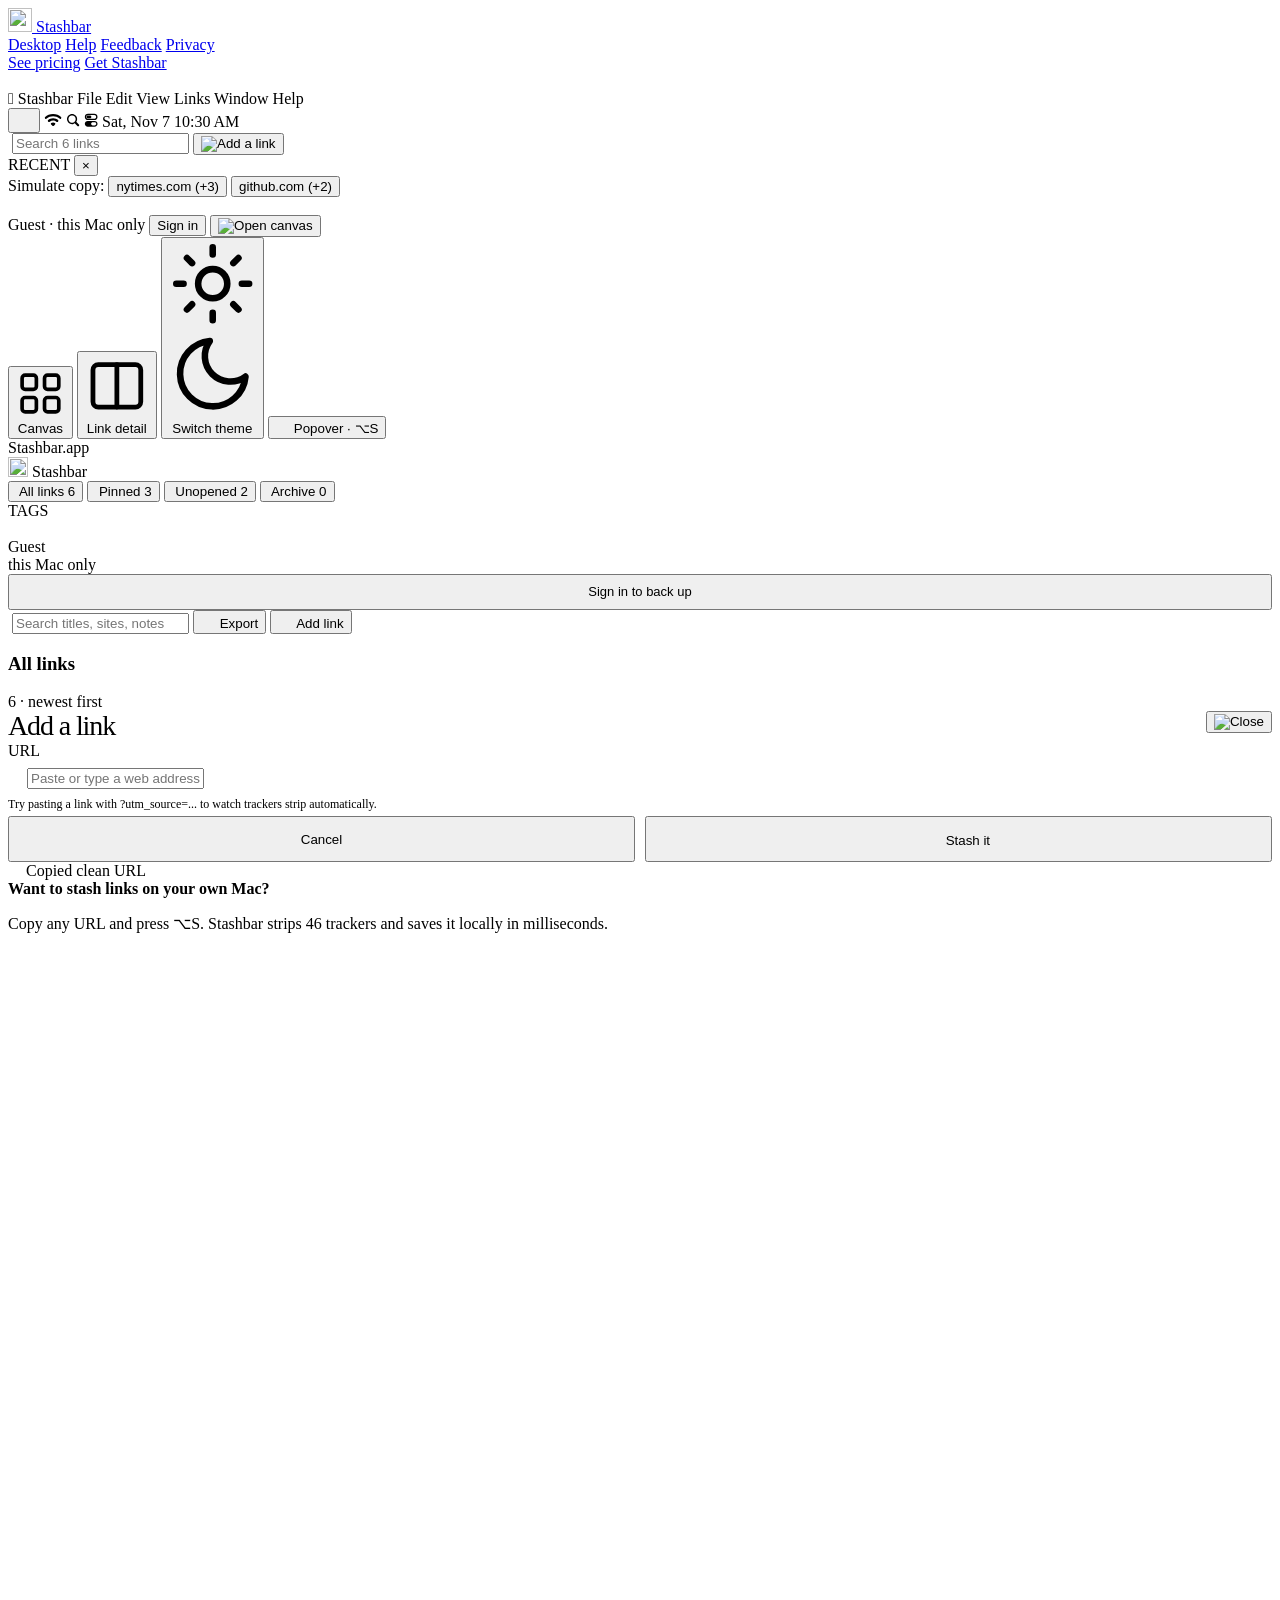
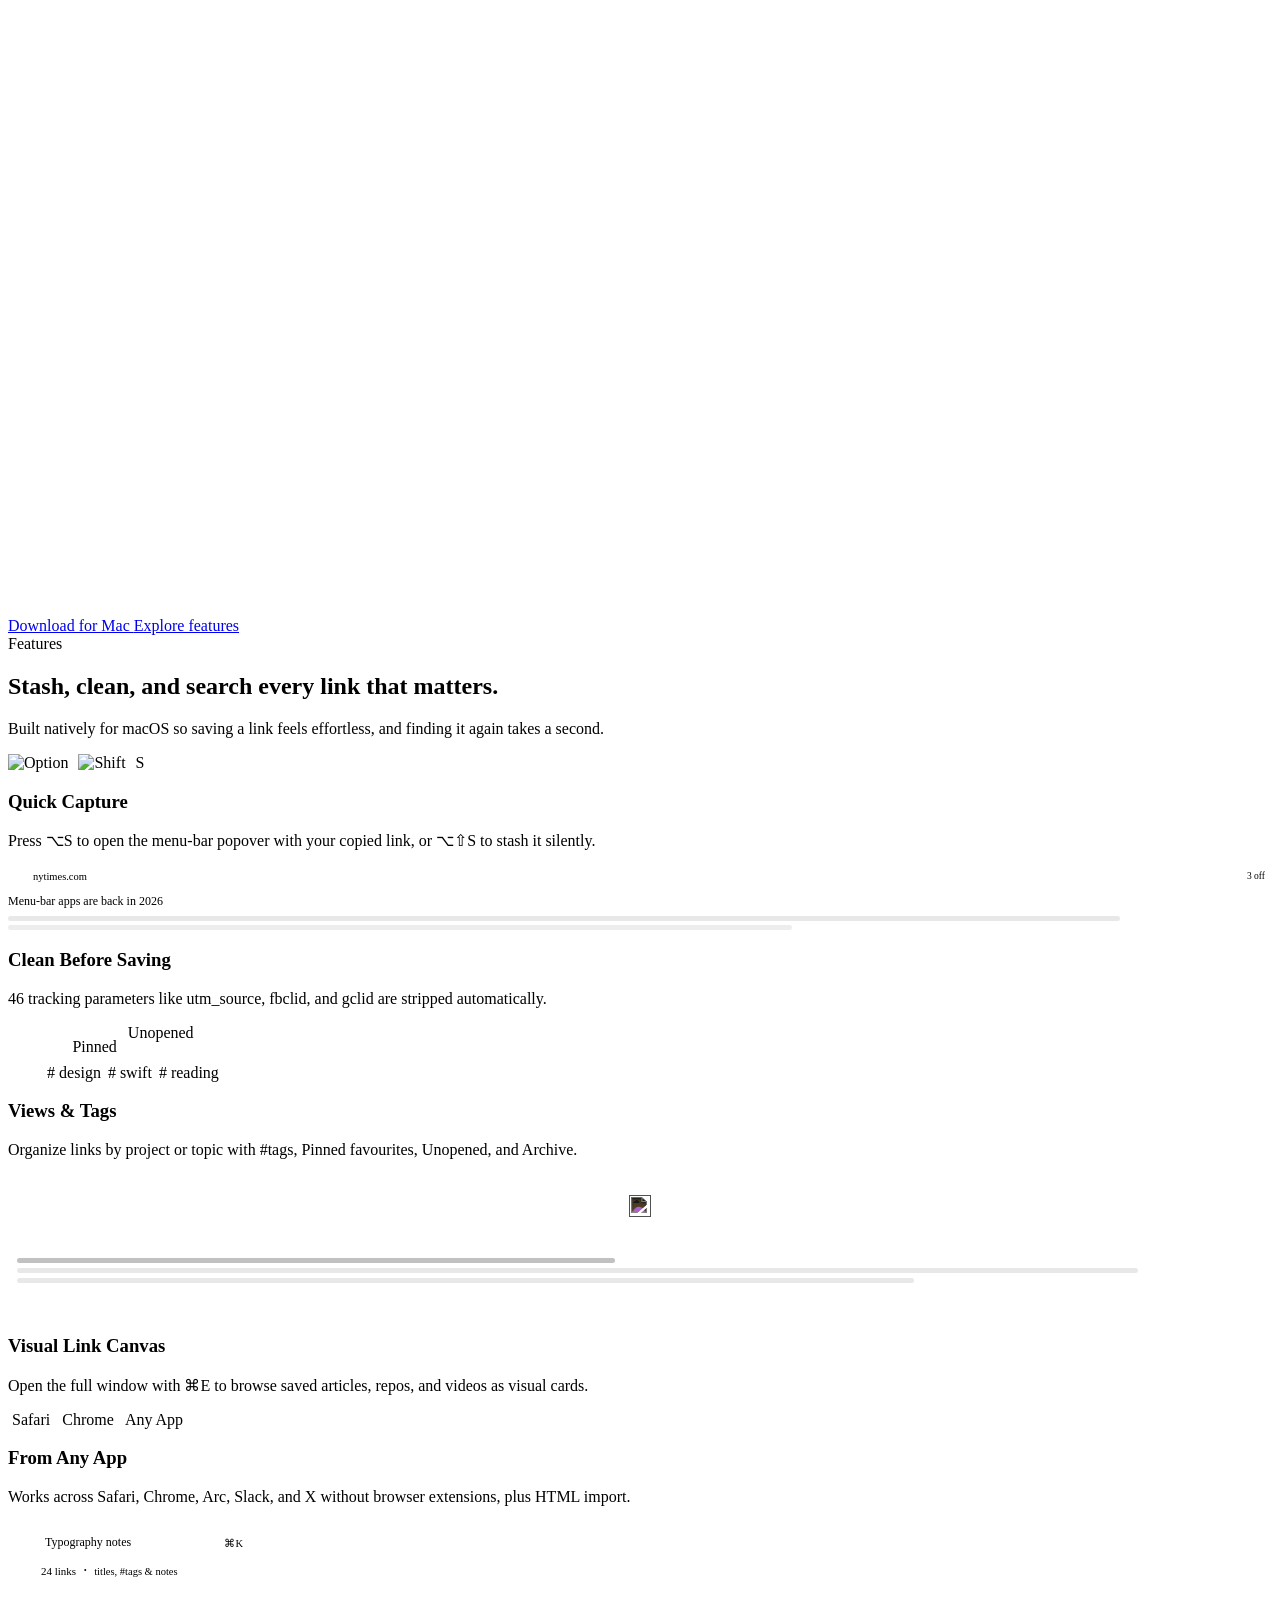
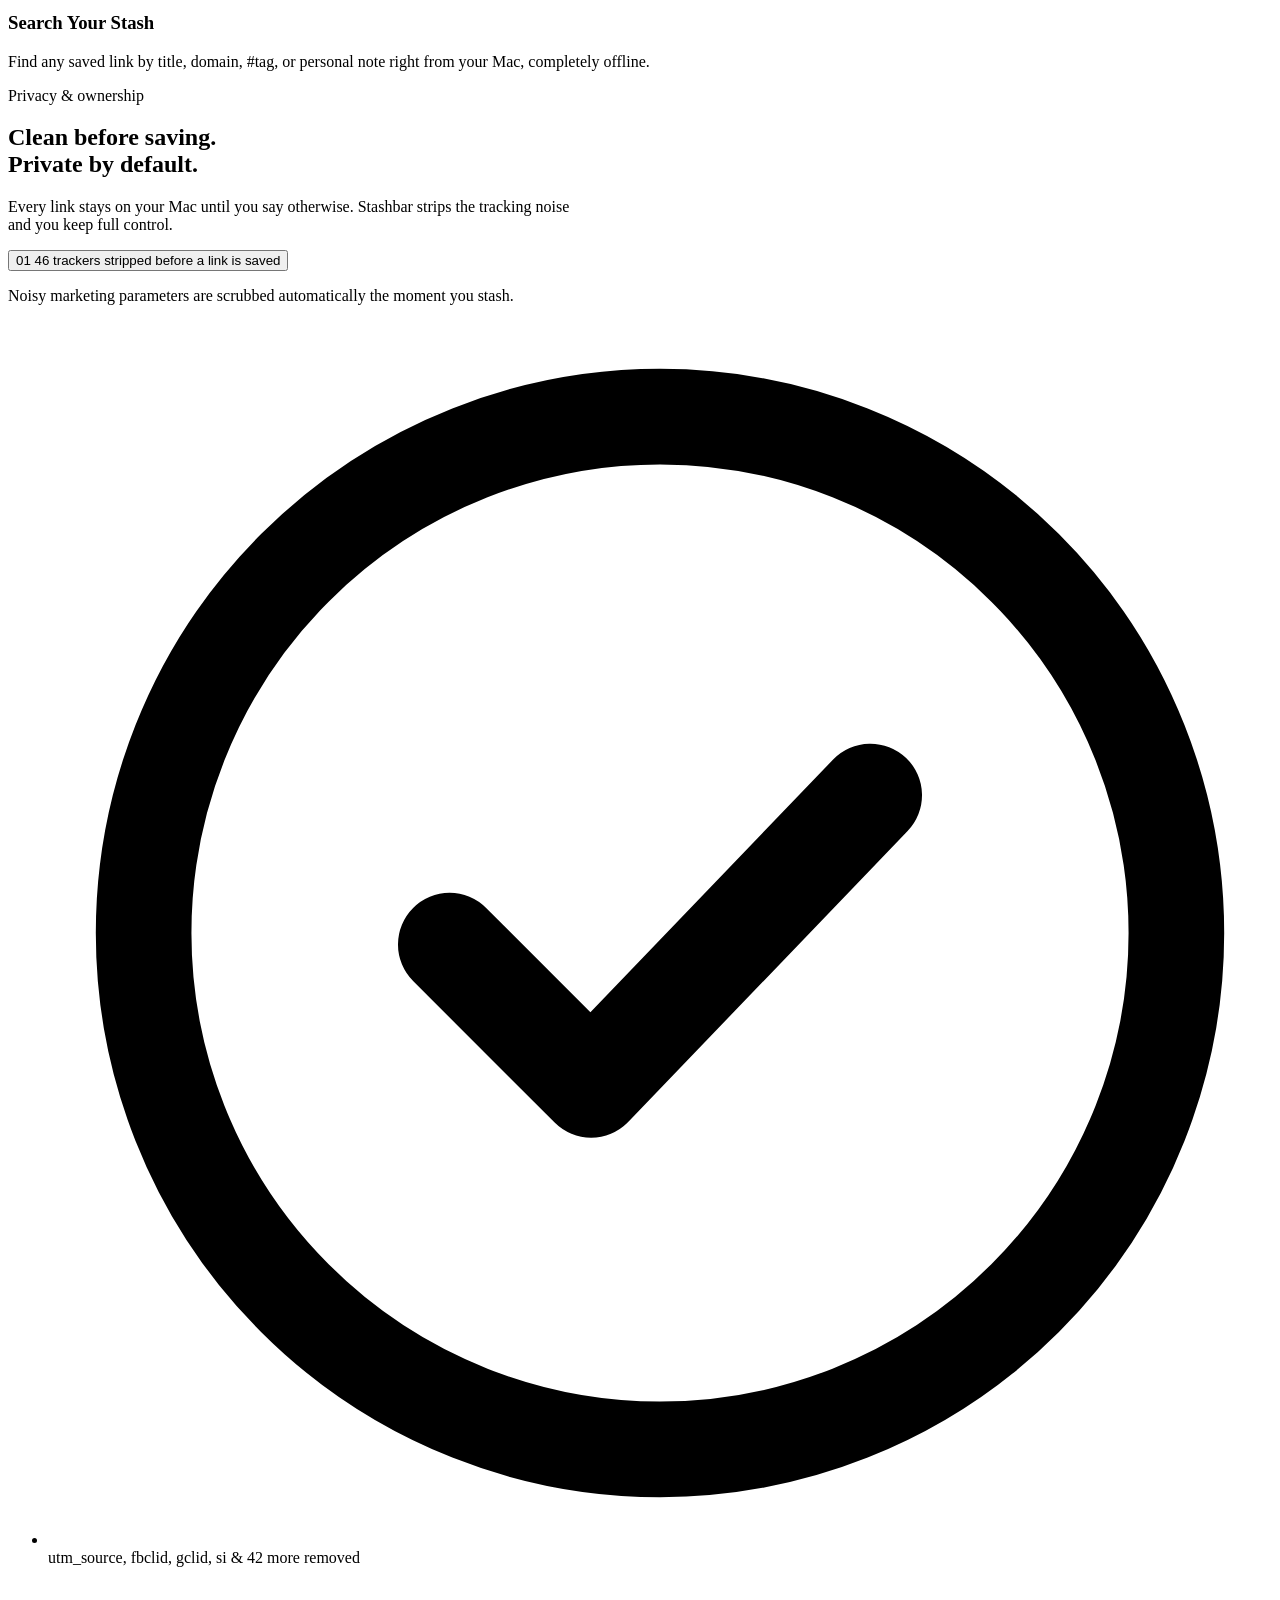
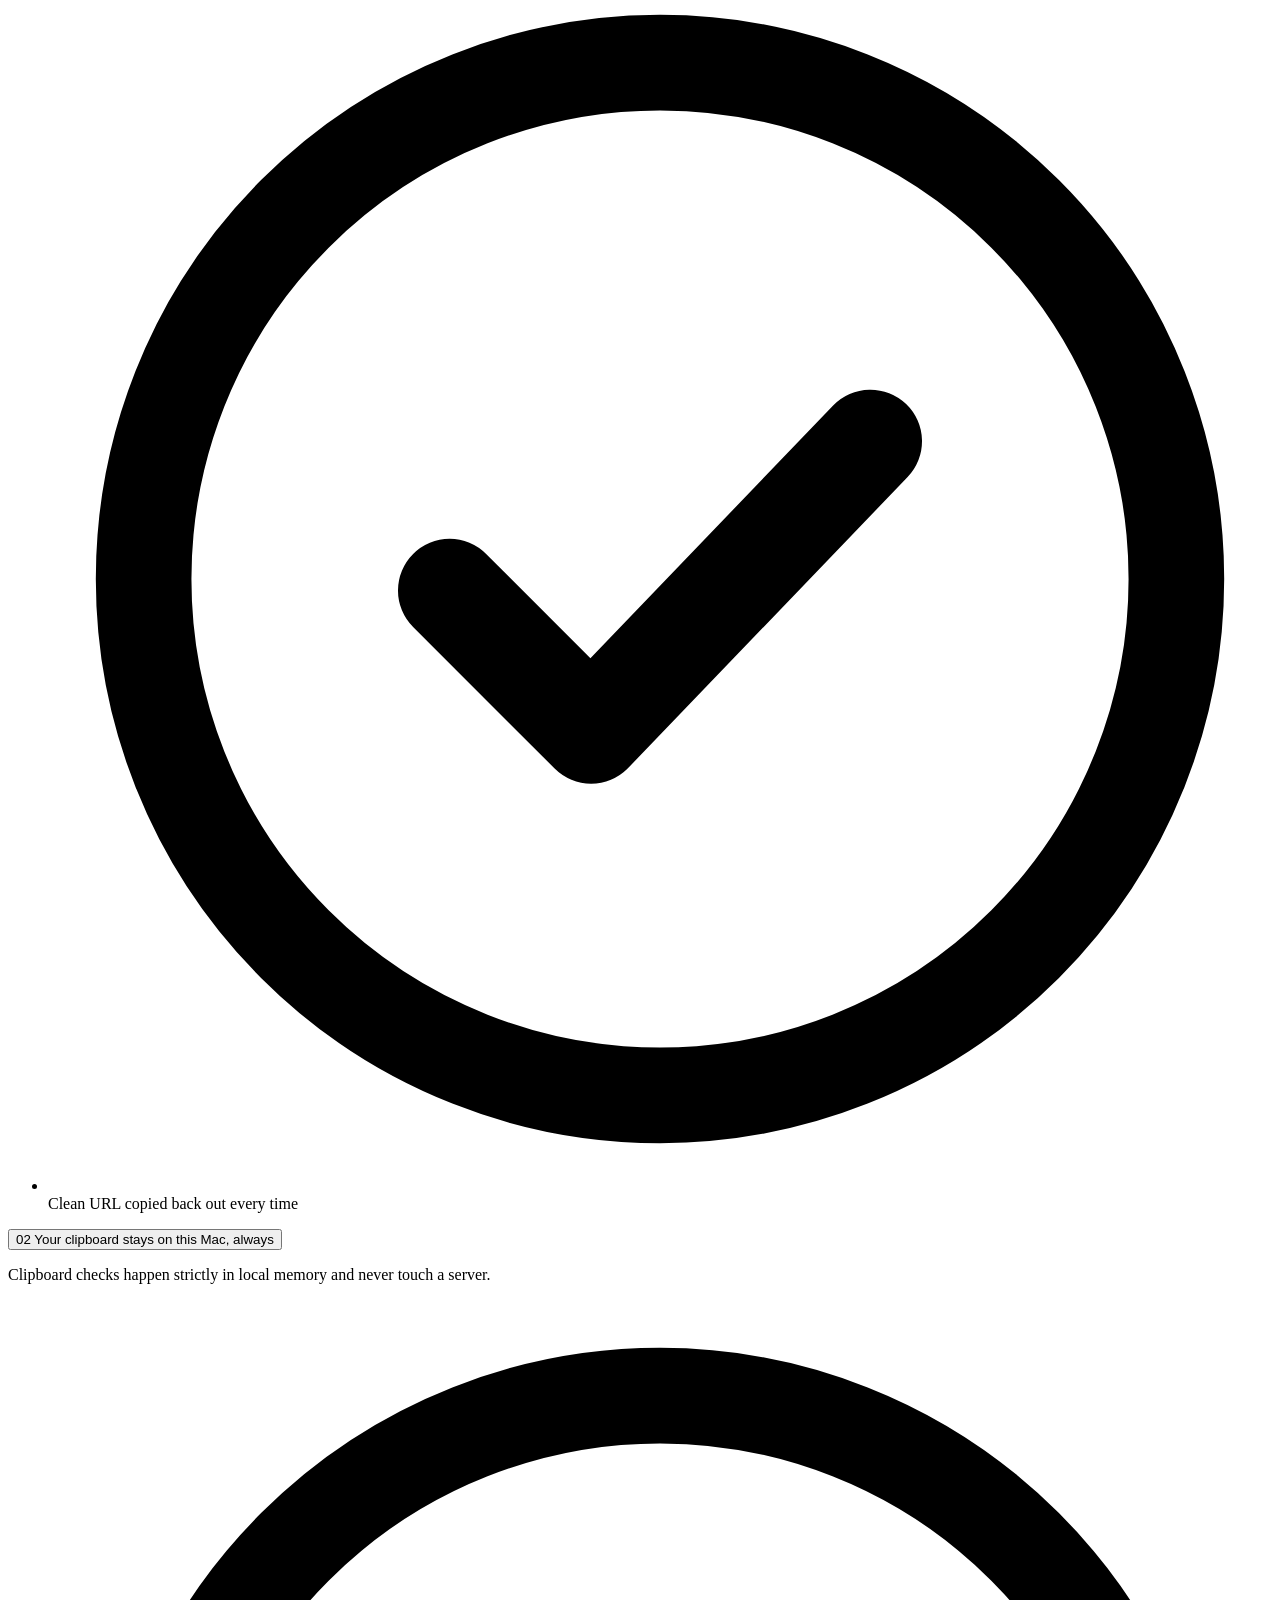
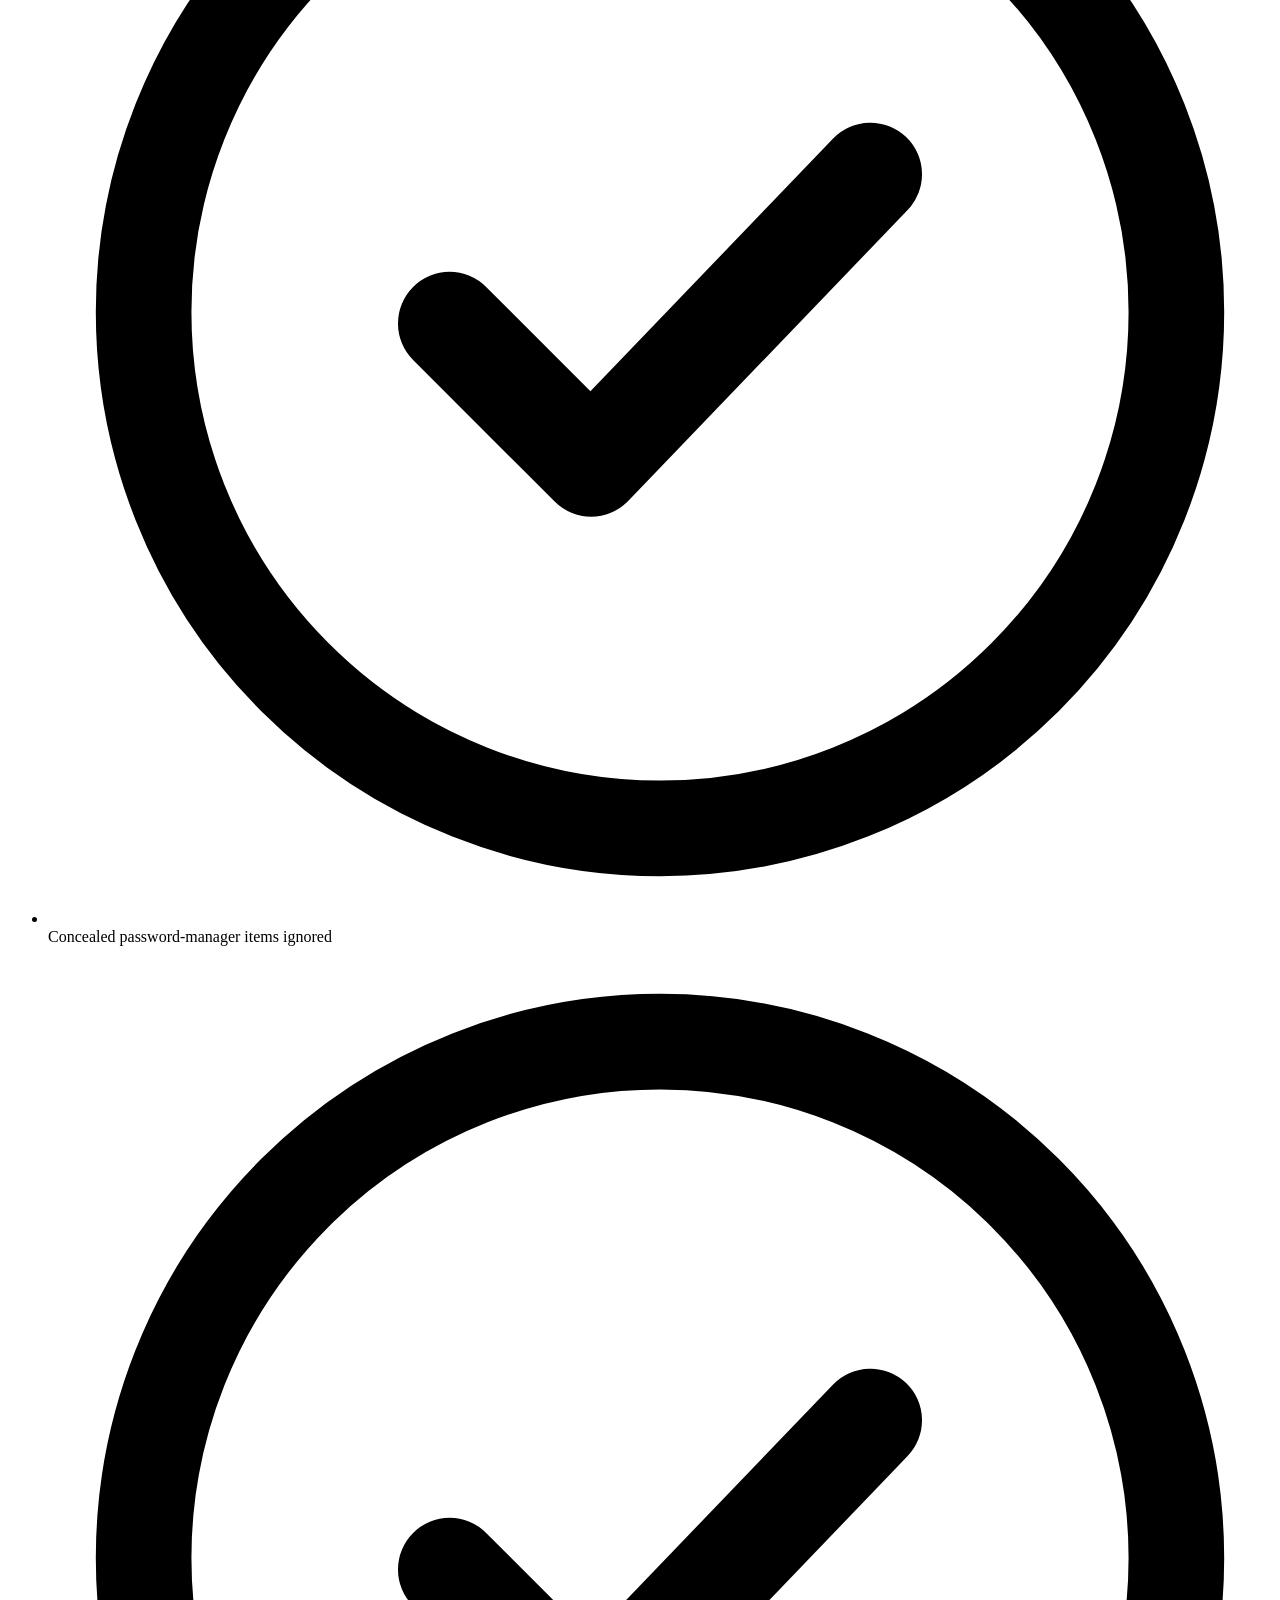
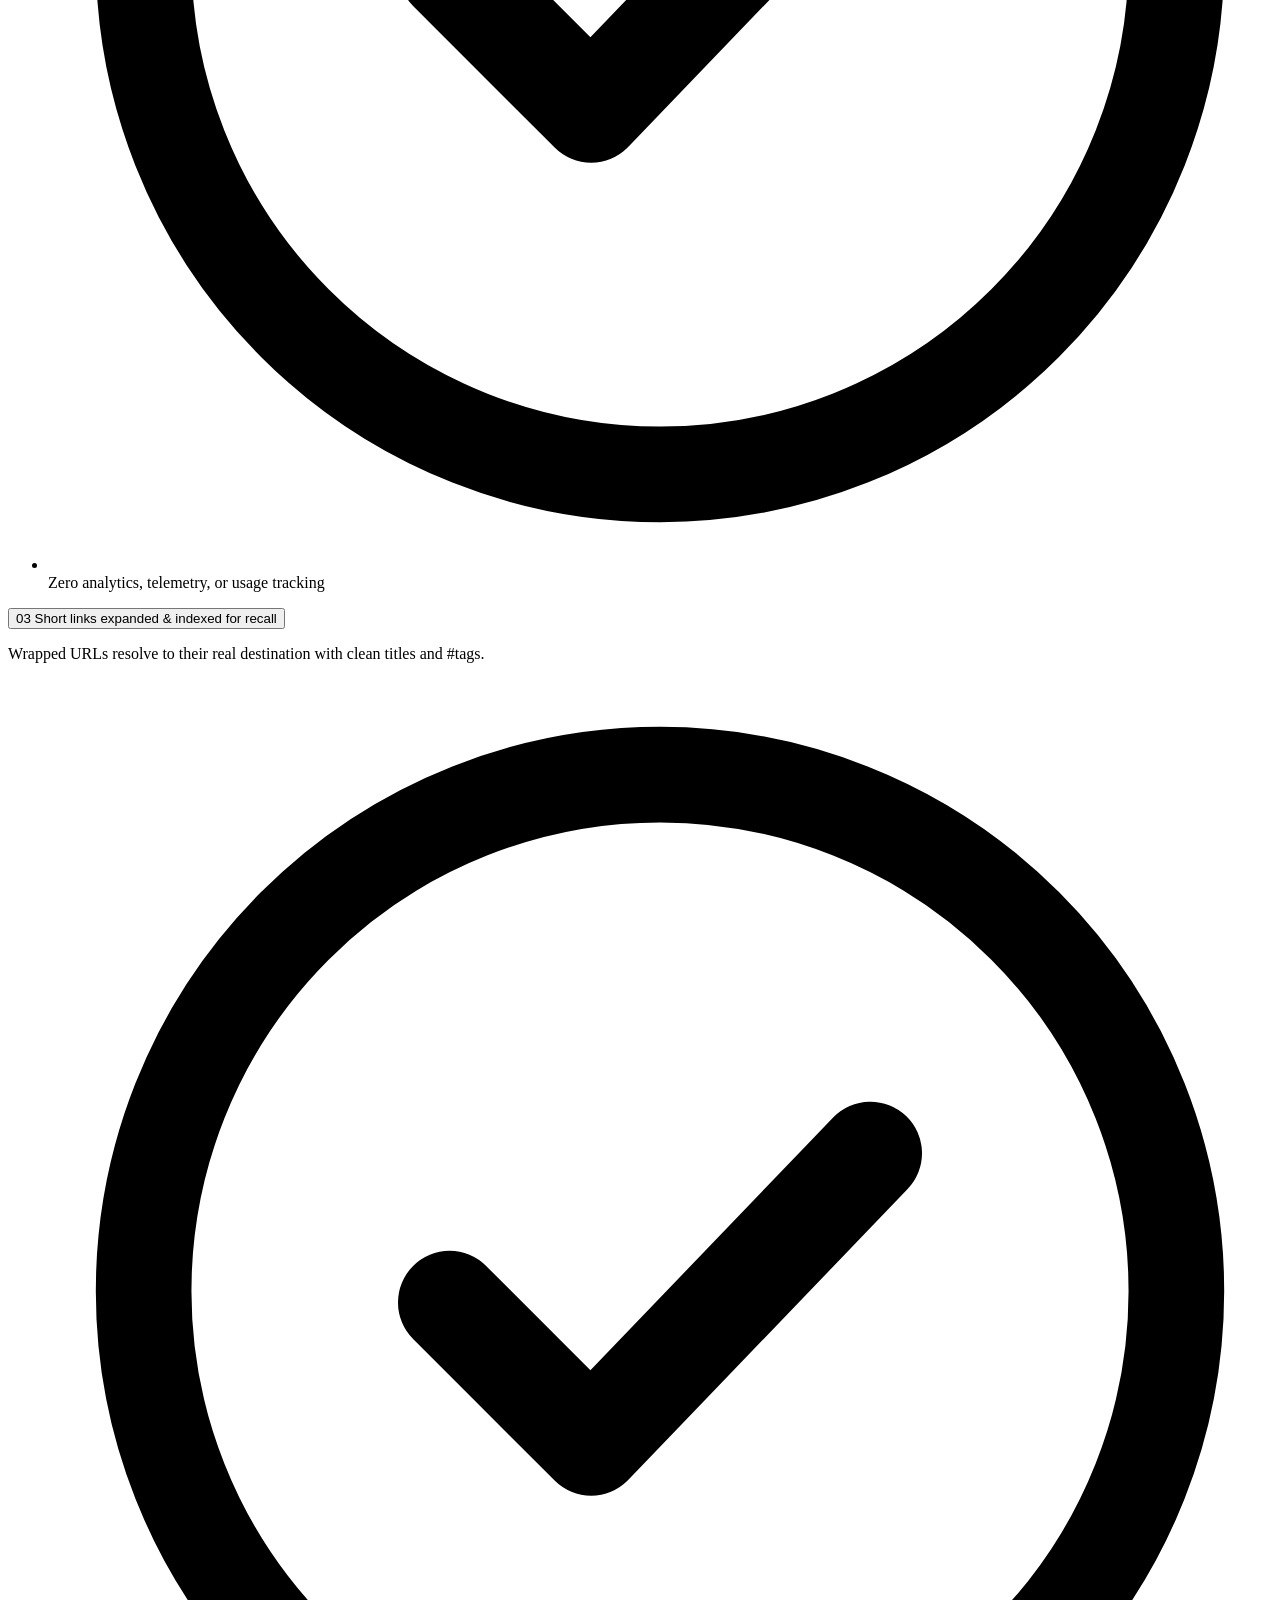
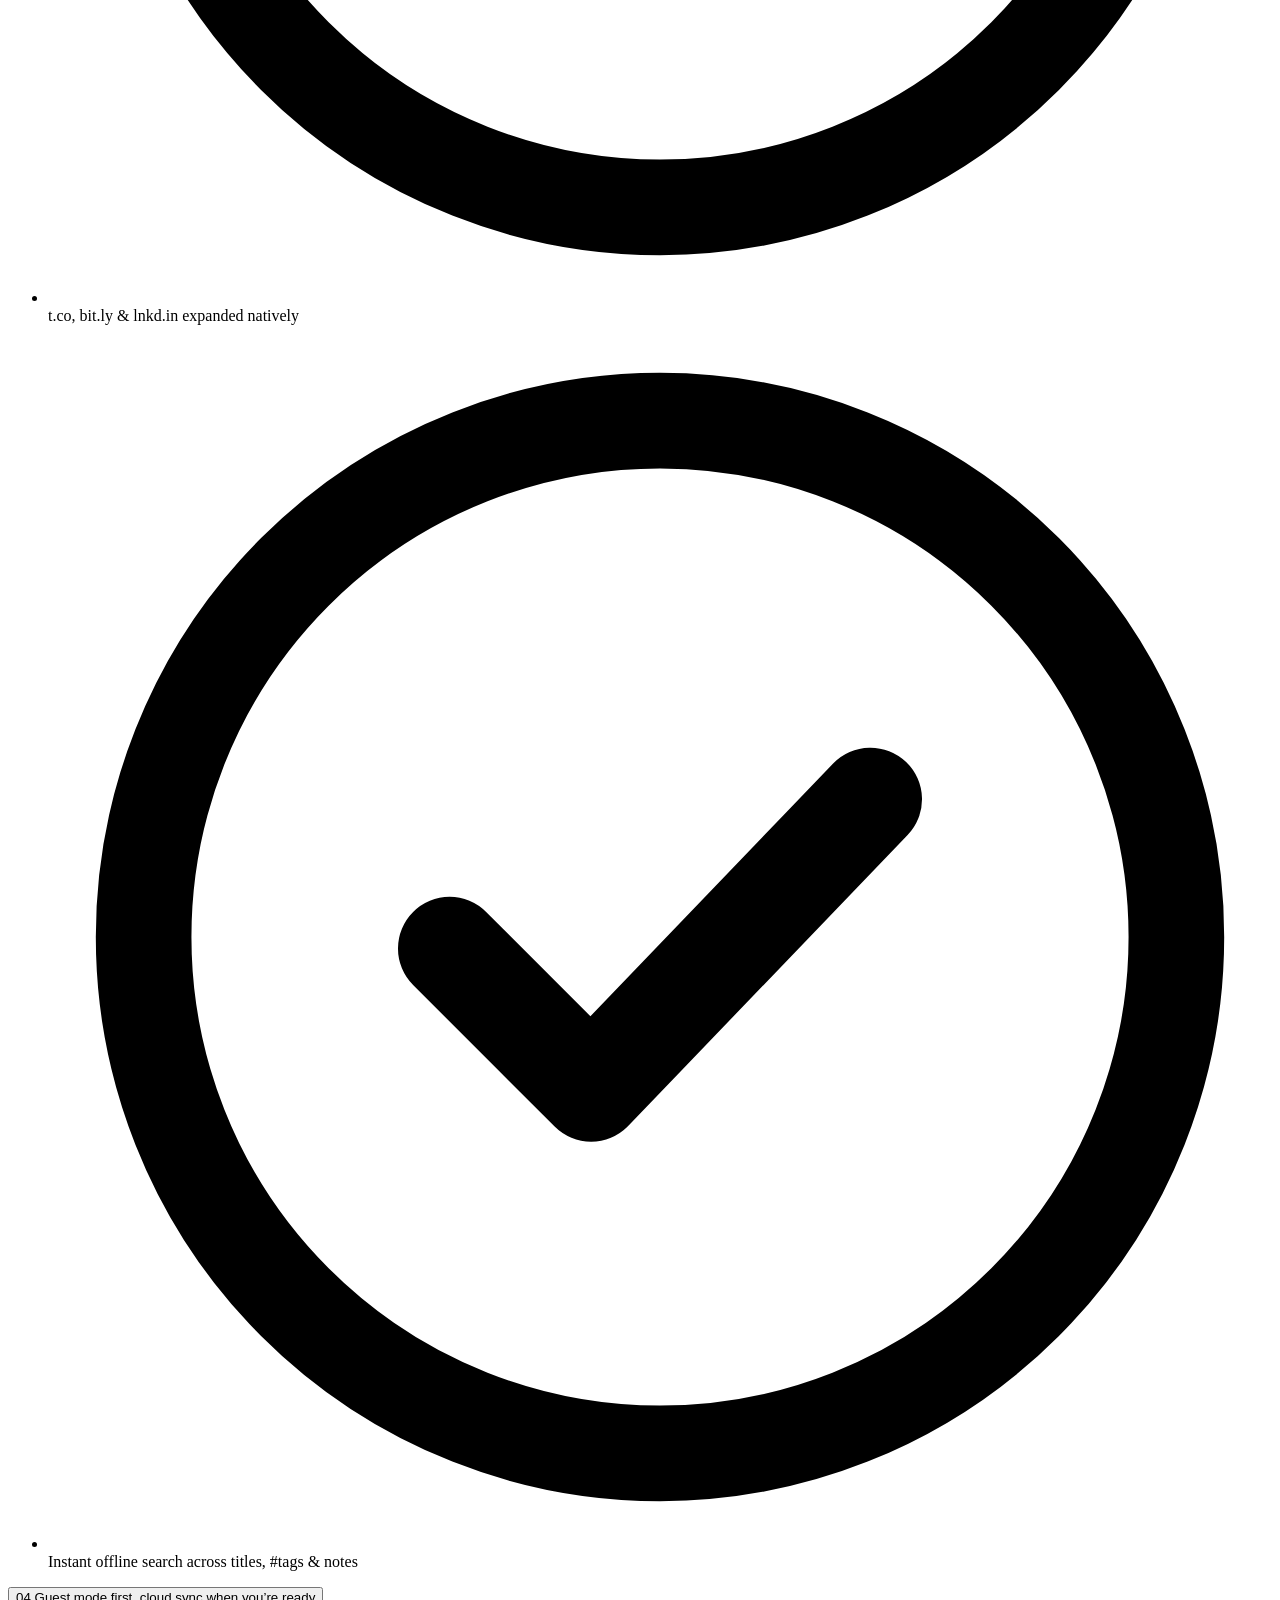
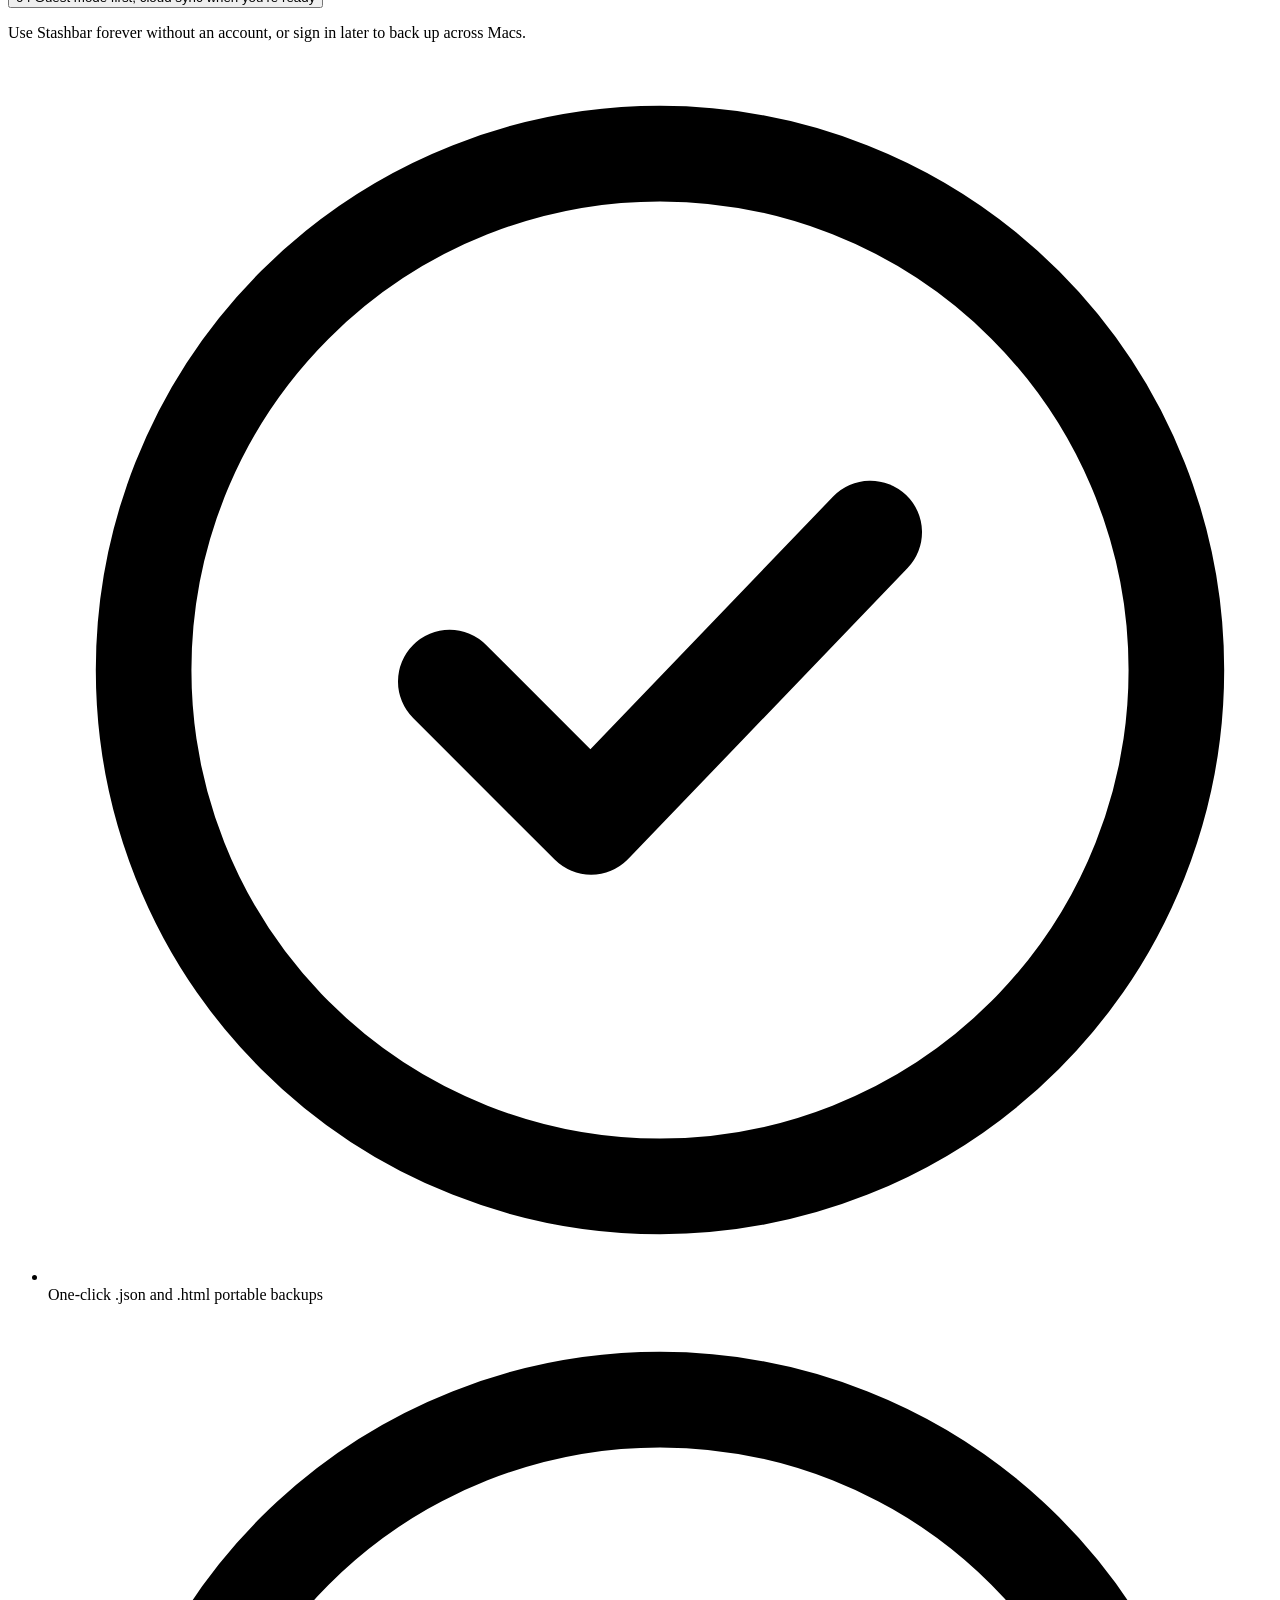
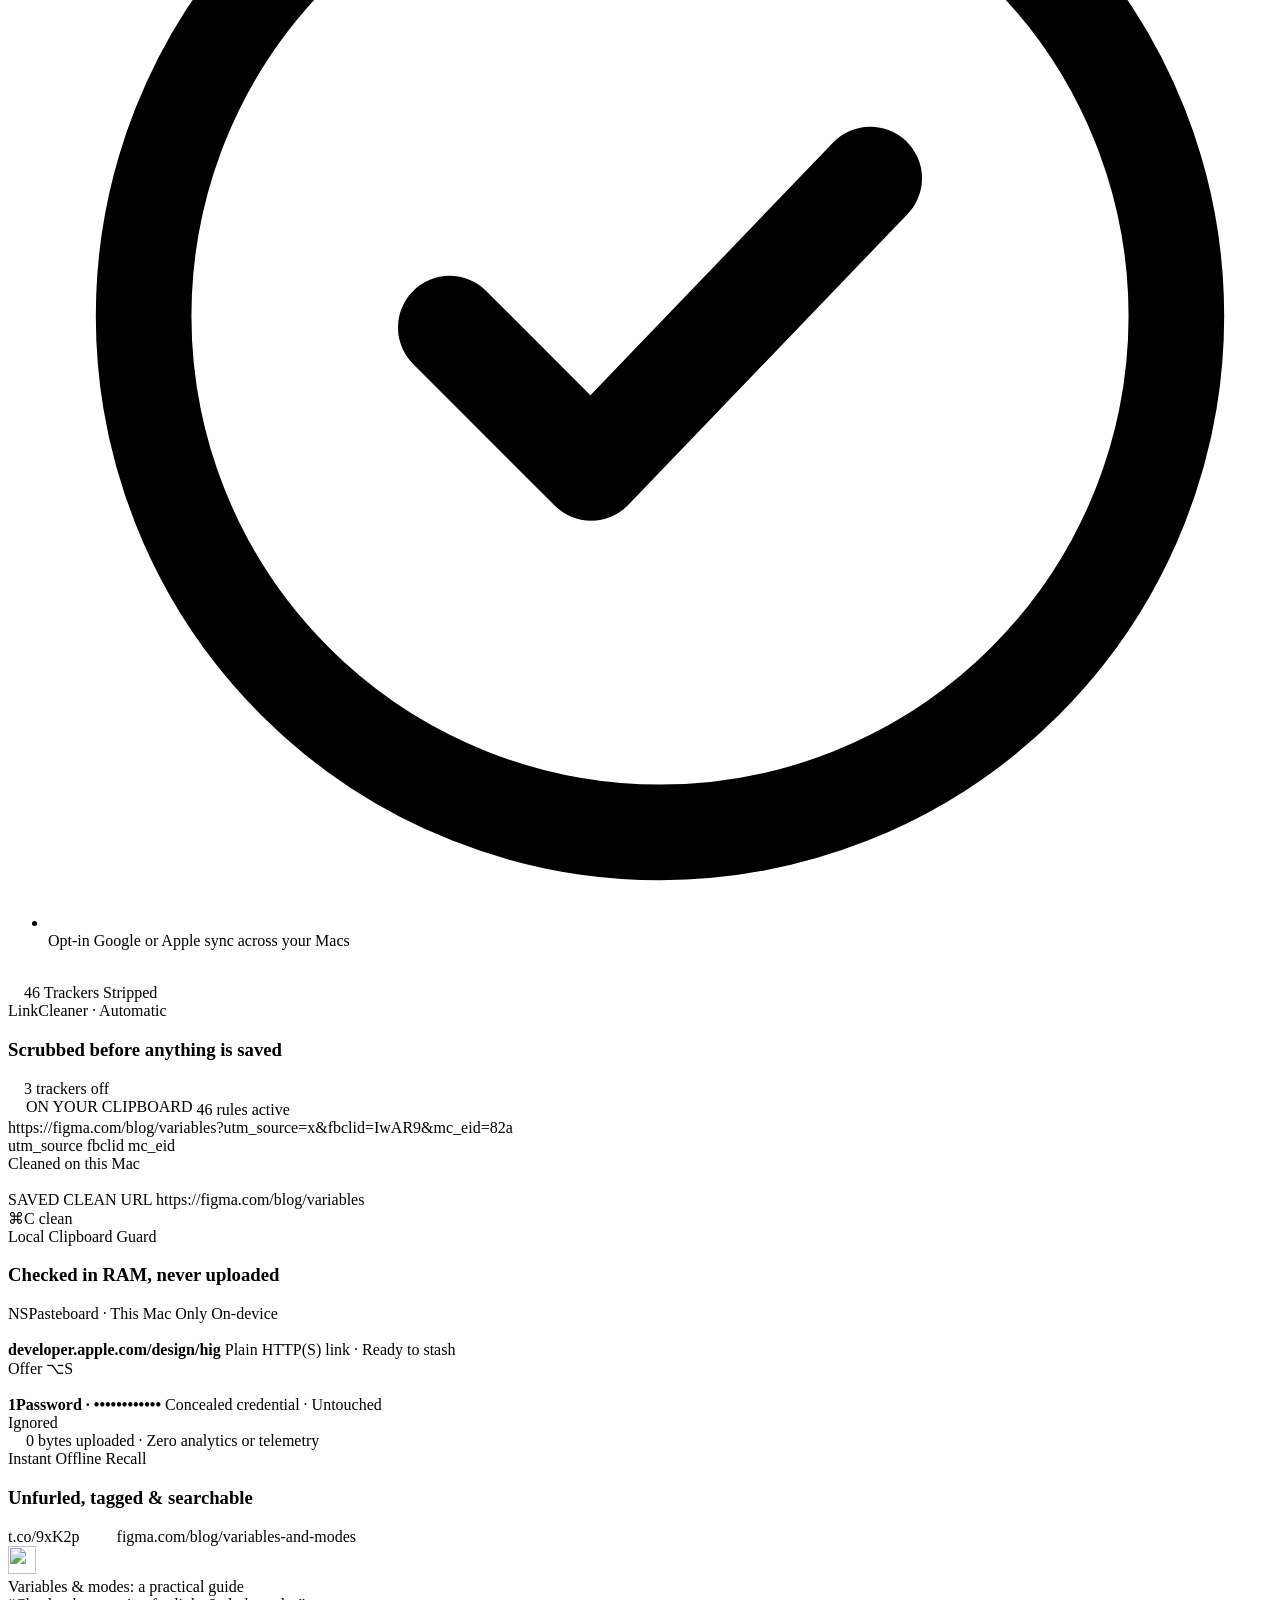
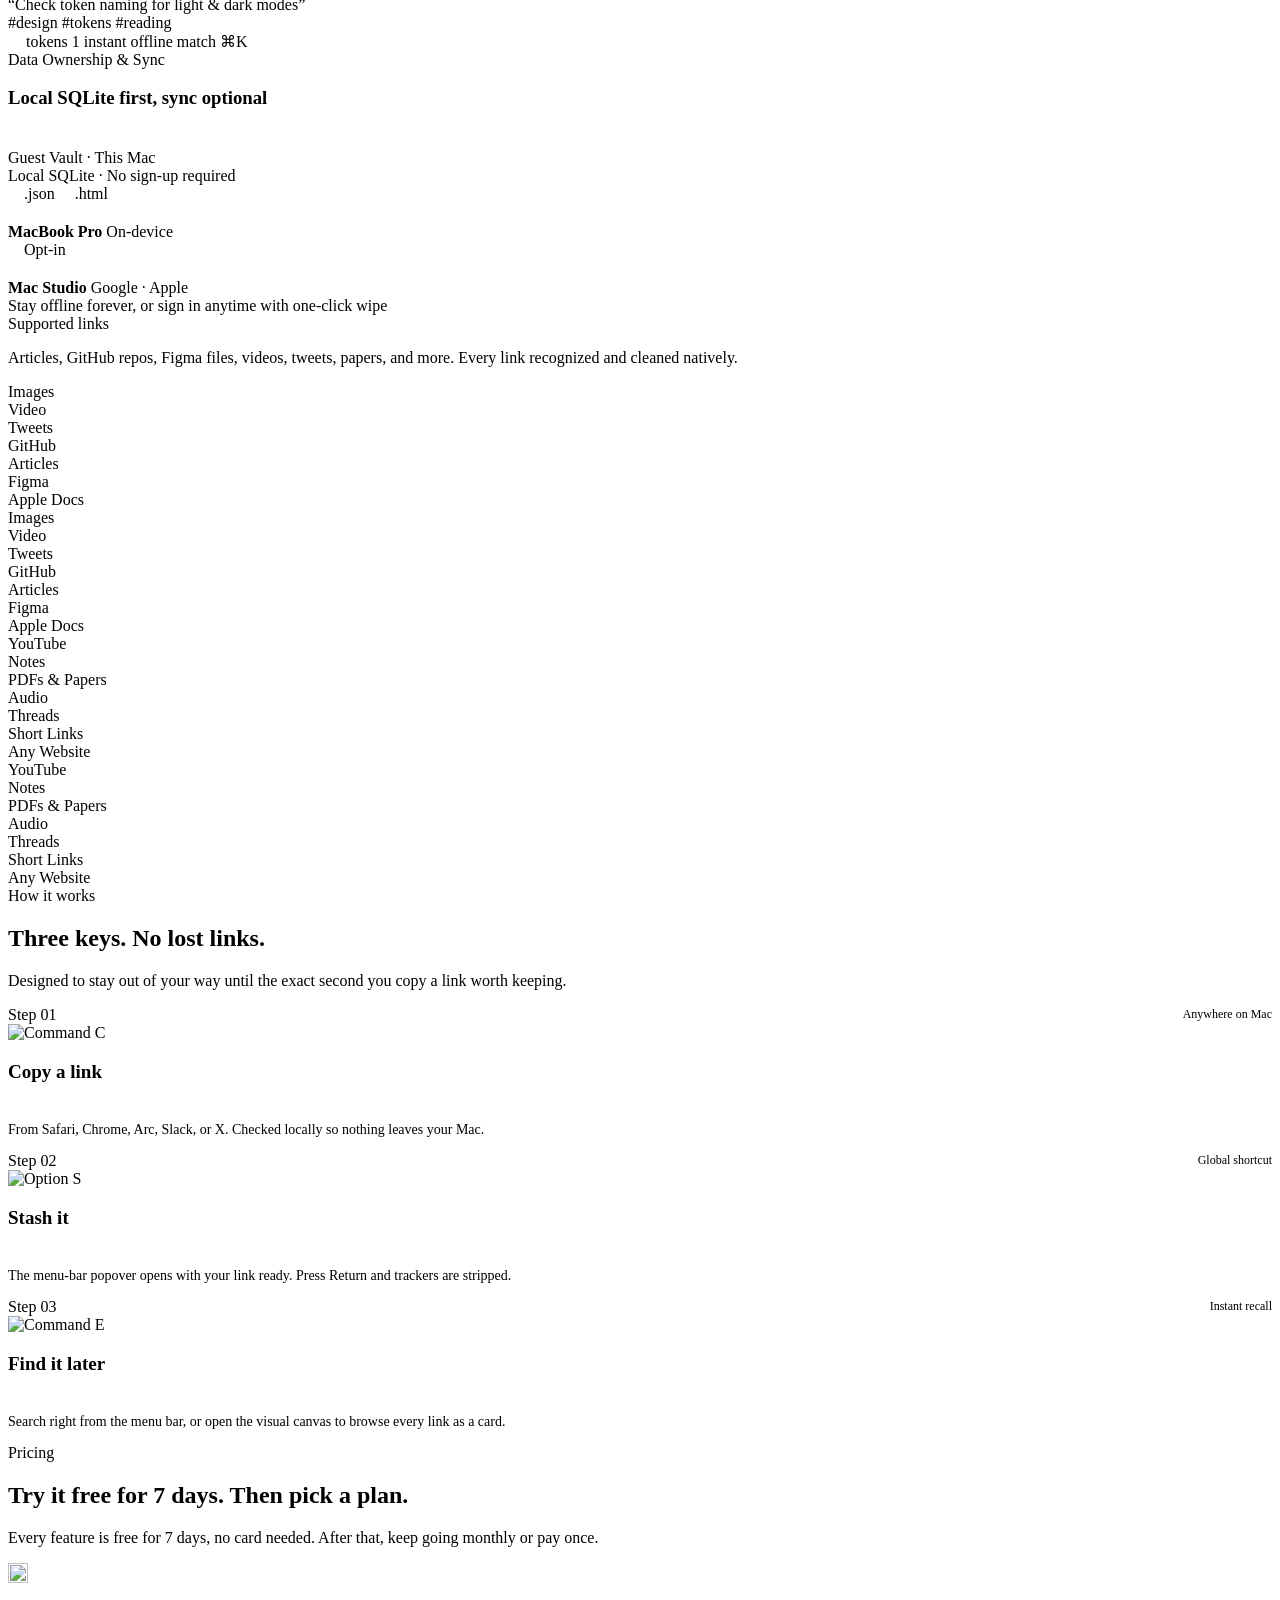
==== web/index.html @ 9457a5da "Hero menu bar: Wi-Fi, Spotlight and Control Center icons after the Stashbar icon Co-Authored-By: Cla" ====
<!doctype html>
<html lang="en">
<head>
<meta charset="utf-8">
<meta name="viewport" content="width=device-width, initial-scale=1">
<style>@view-transition{navigation:auto}</style>
<title>Stashbar · every link you copy, saved</title>
<meta name="description" content="A quiet menu-bar app for macOS. Press ⌥S after you copy, and the link is stashed, cleaned and searchable.">
<meta property="og:title" content="Stashbar · every link you copy, saved">
<meta property="og:description" content="A quiet menu-bar app for macOS. Copy a link, press ⌥S, find it later.">
<meta property="og:image" content="/assets/brand/apple-touch-icon.png">
<link rel="icon" href="/assets/brand/app-icon-accent.svg" type="image/svg+xml">
<link rel="apple-touch-icon" href="/assets/brand/apple-touch-icon.png">
<link rel="preload" href="/assets/fonts/outfit-latin-400-normal.woff2" as="font" type="font/woff2" crossorigin>
<link rel="preload" href="/assets/macos-day.webp?v=18" as="image" type="image/webp">
<link rel="stylesheet" href="/css/site.css?v=54">
</head>
<body>

<!-- Navbar: hidden at scrollY = 0 while Mac desktop is fullscreen, slides in smoothly on scroll -->
<div class="nav-wrap hero-reveal-nav" id="heroTop">
  <header class="nav">
    <a class="brand" href="/">
      <img src="/assets/brand/app-icon-accent.svg" width="24" height="24" alt="">
      <span>Stashbar</span>
    </a>
    <nav class="nav-links" aria-label="Main">
      <a href="#demo" aria-current="page">Desktop</a>
      <a href="/help">Help</a>
      <a href="/feedback">Feedback</a>
      <a href="/privacy">Privacy</a>
    </nav>
    <div class="nav-end">
      <a class="nav-price-btn" href="#pricing">See pricing</a>
      <a class="nav-get-btn" data-download href="#">Get Stashbar</a>
    </div>
  </header>
</div>

<!-- Scroll-Pin Hero: starts 100vw × 100vh full Mac screen, shrinks into framed rounded desktop on scroll -->
<div class="hero-pin" id="heroPin">
  <div class="hero-stage-wrap" id="demo">
    <div class="mac-stage is-fullscreen-init" id="heroStage" aria-label="Interactive Stashbar macOS Desktop">
      <img class="mac-wallpaper" src="/assets/macos-day.webp?v=13" alt="" decoding="sync" fetchpriority="high">

      <!-- Top macOS Menu Bar -->
      <div class="mac-menubar">
        <div class="mac-menu-left">
          <span class="mac-apple" aria-hidden="true">&#63743;</span>
          <span class="mac-app-name">Stashbar</span>
          <span class="mac-menu-item hide-narrow">File</span>
          <span class="mac-menu-item hide-narrow">Edit</span>
          <span class="mac-menu-item hide-narrow">View</span>
          <span class="mac-menu-item hide-narrow">Links</span>
          <span class="mac-menu-item hide-narrow">Window</span>
          <span class="mac-menu-item hide-narrow">Help</span>
        </div>
        <div class="mac-menu-right">
          <button class="mac-menubar-logo" id="menubarStashBtn" type="button" title="Open Stashbar menu-bar popover (⌥S)" aria-label="Open Stashbar popover" aria-expanded="false">
            <img src="/assets/brand/pin-mark-ink.svg" width="16" height="16" alt="">
          </button>
          <span class="mac-status-icons hide-narrow" aria-label="Wi-Fi, Spotlight, Control Center">
            <svg class="mac-status-ic" viewBox="1265.5 15 18 14" width="18" height="14" fill="currentColor" aria-hidden="true"><path d="M1266.7 20.6448C1267.12 21.0653 1267.76 20.9952 1268.28 20.5347C1270.02 19.0031 1272.19 18.2023 1274.6 18.2023C1277.01 18.2023 1279.19 19.0131 1280.91 20.5347C1281.43 21.0052 1282.07 21.0553 1282.5 20.6448C1282.93 20.2144 1282.98 19.5637 1282.55 19.1132C1280.72 17.2813 1277.72 16 1274.6 16C1271.48 16 1268.47 17.2813 1266.66 19.1132C1266.21 19.5537 1266.26 20.2044 1266.71 20.6448H1266.7ZM1269.72 23.648C1270.19 24.1084 1270.8 24.0584 1271.34 23.6279C1272.22 22.9372 1273.4 22.4767 1274.6 22.4868C1275.8 22.4868 1276.97 22.9472 1277.86 23.638C1278.39 24.0684 1279.04 24.0884 1279.49 23.638C1279.95 23.1775 1280.03 22.4868 1279.54 22.0563C1278.36 21.0052 1276.57 20.2745 1274.6 20.2745C1272.63 20.2745 1270.84 21.0152 1269.66 22.0563C1269.24 22.4367 1269.16 23.0974 1269.72 23.658V23.648ZM1273.79 27.6321C1274.32 28.1226 1274.86 28.1226 1275.4 27.6321L1276.38 26.6911C1276.92 26.1906 1277.02 25.5499 1276.42 25.1195C1275.93 24.7791 1275.29 24.5389 1274.6 24.5389C1273.9 24.5389 1273.26 24.7691 1272.77 25.1195C1272.18 25.5399 1272.29 26.1806 1272.82 26.6811L1273.79 27.6221V27.6321Z"/></svg>
            <svg class="mac-status-ic" viewBox="1301.5 15 14.5 14.5" width="14" height="14" fill="currentColor" aria-hidden="true"><path d="M1302.53 21.2871C1302.53 20.5677 1302.67 19.8906 1302.94 19.2559C1303.21 18.6211 1303.59 18.0646 1304.07 17.5864C1304.55 17.104 1305.11 16.7274 1305.74 16.4565C1306.37 16.1857 1307.05 16.0503 1307.78 16.0503C1308.5 16.0503 1309.18 16.1857 1309.81 16.4565C1310.44 16.7274 1311 17.104 1311.48 17.5864C1311.97 18.0646 1312.34 18.6211 1312.61 19.2559C1312.88 19.8906 1313.02 20.5677 1313.02 21.2871C1313.02 21.8288 1312.94 22.3451 1312.78 22.8359C1312.62 23.3268 1312.4 23.7775 1312.12 24.188L1314.85 26.9365C1314.96 27.0423 1315.03 27.1587 1315.08 27.2856C1315.14 27.4168 1315.17 27.5565 1315.17 27.7046C1315.17 27.9077 1315.12 28.0918 1315.03 28.2568C1314.93 28.4219 1314.81 28.5509 1314.65 28.644C1314.48 28.7414 1314.3 28.79 1314.09 28.79C1313.94 28.79 1313.8 28.7646 1313.67 28.7139C1313.53 28.6631 1313.41 28.5848 1313.31 28.479L1310.54 25.7178C1310.15 25.9717 1309.71 26.1727 1309.24 26.3208C1308.78 26.4647 1308.29 26.5366 1307.78 26.5366C1307.05 26.5366 1306.37 26.4012 1305.74 26.1304C1305.11 25.8595 1304.55 25.4829 1304.07 25.0005C1303.59 24.5181 1303.21 23.9595 1302.94 23.3247C1302.67 22.6899 1302.53 22.0107 1302.53 21.2871ZM1304.03 21.2871C1304.03 21.8076 1304.13 22.2943 1304.32 22.7471C1304.51 23.1999 1304.78 23.5977 1305.12 23.9404C1305.47 24.2832 1305.87 24.5519 1306.32 24.7466C1306.78 24.9412 1307.26 25.0386 1307.78 25.0386C1308.29 25.0386 1308.78 24.9412 1309.23 24.7466C1309.68 24.5519 1310.08 24.2832 1310.42 23.9404C1310.77 23.5977 1311.04 23.1999 1311.23 22.7471C1311.42 22.2943 1311.52 21.8076 1311.52 21.2871C1311.52 20.7708 1311.42 20.2884 1311.23 19.8398C1311.04 19.387 1310.77 18.9893 1310.42 18.6465C1310.08 18.2995 1309.68 18.0286 1309.23 17.834C1308.78 17.6393 1308.29 17.542 1307.78 17.542C1307.26 17.542 1306.78 17.6393 1306.32 17.834C1305.87 18.0286 1305.47 18.2995 1305.12 18.6465C1304.78 18.9893 1304.51 19.387 1304.32 19.8398C1304.13 20.2884 1304.03 20.7708 1304.03 21.2871Z"/></svg>
            <svg class="mac-status-ic" viewBox="1334 14.5 14.5 14.5" width="14" height="14" fill="currentColor" aria-hidden="true"><path d="M1344.94 22.8154C1346.65 22.8154 1348 24.0149 1348 25.7549C1348 27.4949 1346.65 28.7051 1344.94 28.7051H1337.91C1336.2 28.7049 1334.85 27.4847 1334.85 25.7549C1334.85 24.0251 1336.2 22.8156 1337.91 22.8154H1344.94ZM1343.03 24.1553C1342.11 24.1554 1341.38 24.815 1341.38 25.7549C1341.38 26.6948 1342.11 27.3543 1343.03 27.3545H1345.05C1345.97 27.3544 1346.7 26.6948 1346.7 25.7549C1346.7 24.815 1345.97 24.1554 1345.05 24.1553H1343.03ZM1344.64 15.2949C1346.54 15.2949 1347.99 16.5952 1347.99 18.5352C1347.99 20.475 1346.54 21.7754 1344.64 21.7754H1338.2C1336.3 21.7752 1334.85 20.4749 1334.85 18.5352C1334.85 16.5953 1336.3 15.2951 1338.2 15.2949H1344.64ZM1338.2 16.665C1337.11 16.6652 1336.26 17.4251 1336.26 18.5449C1336.26 19.6648 1337.11 20.4246 1338.2 20.4248H1344.64C1345.73 20.4248 1346.58 19.6649 1346.58 18.5449C1346.58 17.4249 1345.73 16.6651 1344.64 16.665H1338.2ZM1340.11 17.0752C1340.95 17.0752 1341.62 17.6752 1341.62 18.5352C1341.62 19.395 1340.95 19.9951 1340.11 19.9951H1338.2C1337.36 19.9949 1336.69 19.3949 1336.69 18.5352C1336.69 17.6753 1337.36 17.0754 1338.2 17.0752H1340.11Z"/></svg>
          </span>
          <span class="mac-clock" id="macClock">Sat, Nov 7  10:30 AM</span>
        </div>
      </div>

      <!-- Top-Right Stashbar Menu-Bar Popover (PopoverView.swift — 380px wide) -->
      <div class="mac-popover-wrap" id="macPopoverWrap" role="dialog" aria-label="Stashbar menu-bar popover">
        <div class="sb-popover">
          <div id="pop-clipboard-slot"></div>

          <div class="sb-pop-searchrow">
            <label class="sb-search-field" style="height:40px">
              <img class="s-ic" src="/assets/icons/search.svg" alt="">
              <input id="pop-search-input" placeholder="Search 6 links" aria-label="Search stash">
            </label>
            <button class="sb-pop-plus" type="button" id="pop-plus-btn" title="Add a link manually">
              <img src="/assets/icons/plus.svg" alt="Add a link">
            </button>
          </div>

          <div class="sb-pop-label">
            <span class="sb-sec-label" id="pop-section-label">RECENT</span>
            <button class="sb-pop-close-inline" type="button" id="popCloseBtn" title="Close popover (Esc)" aria-label="Close popover">&times;</button>
          </div>

          <div class="sb-pop-list" id="pop-rows-list"></div>

          <div class="sb-pop-samples" id="pop-samples-bar">
            <span>Simulate copy:</span>
            <button class="sb-sample-chip" type="button" data-sample-clip="https://www.nytimes.com/2026/10/30/technology/menu-bar-apps-are-back.html?utm_source=x&utm_medium=social&smid=tw-share">
              nytimes.com (+3)
            </button>
            <button class="sb-sample-chip" type="button" data-sample-clip="https://github.com/apple/swift-argument-parser?utm_source=newsletter&fbclid=IwAR9">
              github.com (+2)
            </button>
          </div>

          <div class="sb-pop-footer">
            <div class="sb-guest-avatar sz-20">
              <img src="/assets/icons/user-round.svg" alt="">
            </div>
            <span>Guest · this Mac only</span>
            <button class="signin-link" type="button" id="pop-signin-btn">Sign in</button>
            <span style="flex:1"></span>
            <button class="icon-act" type="button" id="pop-go-canvas" title="Open canvas (⌘E)">
              <img src="/assets/icons/layout-grid.svg" alt="Open canvas">
            </button>
          </div>
        </div>
      </div>

      <!-- Left Vertical Frosted Dock + Main Stashbar Window + Under-Window Download CTA -->
      <div class="mac-app-stack" id="macAppStack">
        <!-- Left Vertical Frosted Glass Dock (Canvas, Link detail, Theme & Popover controls) -->
        <div class="mac-dock" role="toolbar" aria-label="Stashbar desktop controls">
          <button class="mac-dock-btn is-active" type="button" data-app-tab="canvas" title="Canvas view">
            <svg viewBox="0 0 24 24" fill="none" stroke="currentColor" stroke-width="1.8" stroke-linecap="round" stroke-linejoin="round" aria-hidden="true"><rect x="3" y="3" width="7" height="7" rx="1.5"/><rect x="14" y="3" width="7" height="7" rx="1.5"/><rect x="3" y="14" width="7" height="7" rx="1.5"/><rect x="14" y="14" width="7" height="7" rx="1.5"/></svg>
            <span>Canvas</span>
          </button>
          <button class="mac-dock-btn" type="button" data-app-tab="detail" title="Link detail view">
            <svg viewBox="0 0 24 24" fill="none" stroke="currentColor" stroke-width="1.8" stroke-linecap="round" stroke-linejoin="round" aria-hidden="true"><rect x="3" y="4" width="18" height="16" rx="2"/><line x1="12" y1="4" x2="12" y2="20"/></svg>
            <span>Link detail</span>
          </button>
          <span class="mac-dock-sep" aria-hidden="true"></span>
          <button class="mac-dock-btn" type="button" id="dockThemeBtn" title="Switch app theme">
            <svg class="ic-sun" viewBox="0 0 24 24" fill="none" stroke="currentColor" stroke-width="1.8" stroke-linecap="round" aria-hidden="true"><circle cx="12" cy="12" r="4"/><path d="M12 2v2m0 16v2M4.93 4.93l1.41 1.41m11.32 11.32l1.41 1.41M2 12h2m16 0h2M4.93 19.07l1.41-1.41m11.32-11.32l1.41-1.41"/></svg>
            <svg class="ic-moon" viewBox="0 0 24 24" fill="none" stroke="currentColor" stroke-width="1.8" stroke-linecap="round" stroke-linejoin="round" aria-hidden="true"><path d="M21 12.79A9 9 0 1 1 11.21 3 7 7 0 0 0 21 12.79z"/></svg>
            <span>Switch theme</span>
          </button>
          <button class="mac-dock-btn" type="button" id="dockPopoverBtn" title="Open menu-bar popover (⌥S)">
            <img src="/assets/brand/pin-mark-white.svg" width="14" height="14" alt="">
            <span>Popover · ⌥S</span>
          </button>
        </div>

        <div class="mac-main-col">
          <div class="mac-window-host" id="macWindowHost">
          <div class="mac-glass-frame">
            <div class="mac-glass-topbar" aria-hidden="true">
              <div class="mac-glass-dots"><span></span><span></span><span></span></div>
              <div class="mac-glass-pill">Stashbar.app</div>
              <div></div>
            </div>
            <!-- Screen 1 & 2: CanvasRoot (CanvasView.swift + LinkDetailView.swift) -->
            <div class="sb-window sb-mac-window" id="pane-canvas">
              <aside class="sb-sidebar">
                <div class="sb-side-brand">
                <img src="/assets/brand/pin-mark-white.svg" width="20" height="20" alt="">
                <span>Stashbar</span>
              </div>

              <div class="sb-nav-list" id="sb-sidebar-views">
                <button class="sb-nav-row is-active" type="button" data-view="all">
                  <img src="/assets/icons/library.svg" alt="">
                  <span>All links</span>
                  <span class="cnt" data-cnt="all">6</span>
                </button>
                <button class="sb-nav-row" type="button" data-view="pinned">
                  <img src="/assets/icons/pin.svg" alt="">
                  <span>Pinned</span>
                  <span class="cnt" data-cnt="pinned">3</span>
                </button>
                <button class="sb-nav-row" type="button" data-view="unopened">
                  <img src="/assets/icons/circle-dashed.svg" alt="">
                  <span>Unopened</span>
                  <span class="cnt" data-cnt="unopened">2</span>
                </button>
                <button class="sb-nav-row" type="button" data-view="archive">
                  <img src="/assets/icons/archive.svg" alt="">
                  <span>Archive</span>
                  <span class="cnt" data-cnt="archive">0</span>
                </button>
              </div>

              <div class="sb-tags-section">
                <div class="sb-sec-label sb-side-label">TAGS</div>
                <div id="sb-sidebar-tags" class="sb-tags-scroll"></div>
              </div>

              <div class="sb-acct-card">
                <div class="sb-acct-top">
                  <div class="sb-guest-avatar on-dark">
                    <img src="/assets/icons/user-round.svg" alt="">
                  </div>
                  <div>
                    <div class="sb-acct-name">Guest</div>
                    <div class="sb-acct-sub">this Mac only</div>
                  </div>
                </div>
                <button class="sb-btn-pri" type="button" style="height:36px;width:100%;font-size:13px" id="canvas-signin-btn">Sign in to back up</button>
              </div>
            </aside>

            <!-- Dynamic Right Side: either CanvasMain or LinkDetailView -->
            <div class="sb-right-area" id="canvas-right-area">
              <!-- Screen 1: CanvasMain -->
              <div class="sb-canvas-main" id="canvas-grid-view">
                <div class="sb-canvas-toolbar">
                  <label class="sb-search-field">
                    <img class="s-ic" src="/assets/icons/search.svg" alt="">
                    <span id="canvas-token-slot"></span>
                    <input id="canvas-search-input" placeholder="Search titles, sites, notes" aria-label="Search titles, sites, notes">
                  </label>
                  <button class="sb-btn-out" type="button" id="canvas-export-btn">
                    <img src="/assets/icons/share.svg" width="15" height="15" alt="">
                    <span>Export</span>
                  </button>
                  <button class="sb-btn-pri" type="button" id="canvas-add-btn">
                    <img src="/assets/icons/plus.svg" width="15" height="15" alt="">
                    <span>Add link</span>
                  </button>
                </div>

                <div class="sb-canvas-header">
                  <h3 id="canvas-heading">All links</h3>
                  <span class="sub" id="canvas-subheading"></span>
                  <span class="meta-right" id="canvas-count-label">6 · newest first</span>
                </div>

                <div class="sb-cards-grid" id="sb-cards-container"></div>
              </div>

              <!-- Screen 2: LinkDetailView (LinkDetailView.swift) -->
              <div class="sb-detail-view" id="canvas-detail-view" style="display:none">
                <div class="sb-detail-left">
                  <div class="sb-detail-backbar">
                    <button class="sb-back-btn" type="button" id="detail-back-btn">
                      <img src="/assets/icons/arrow-left.svg" alt="">
                      <span id="detail-back-label">All links</span>
                    </button>
                  </div>
                  <div class="sb-detail-preview-box">
                    <img class="big-logo" id="detail-big-logo" src="/assets/icons/figma.svg" alt="">
                    <span class="sb-detail-preview-caption" id="detail-preview-caption">page preview · figma.com</span>
                  </div>
                </div>

                <div class="sb-detail-right">
                  <div class="sb-detail-toprow">
                    <span class="sb-sec-label">LINK DETAIL</span>
                    <button class="sb-icon-btn sz-32" type="button" id="detail-pin-btn" title="Pin to top (⌘P)">
                      <img src="/assets/icons/pin.svg" alt="Pin">
                    </button>
                    <button class="sb-icon-btn sz-32" type="button" id="detail-archive-btn" title="Archive">
                      <img src="/assets/icons/archive.svg" alt="Archive">
                    </button>
                    <button class="sb-icon-btn sz-32" type="button" id="detail-delete-btn" title="Delete">
                      <img src="/assets/icons/trash-2.svg" alt="Delete">
                    </button>
                  </div>

                  <div>
                    <h4 class="sb-detail-title" id="detail-title">Variables &amp; modes: a practical guide</h4>
                    <div class="sb-detail-domain-row">
                      <img id="detail-small-logo" src="/assets/icons/figma.svg" alt="">
                      <span id="detail-domain-meta">figma.com · stashed 2h ago</span>
                    </div>
                  </div>

                  <div style="display:flex;flex-direction:column;gap:8px">
                    <div style="display:flex;align-items:center;justify-content:space-between">
                      <span class="sb-sec-label">CLEAN URL</span>
                      <span id="detail-trackers-badge" style="display:inline-flex;align-items:center;gap:5px;font-size:12px;color:var(--tok-muted);text-transform:uppercase">
                        <img class="tok-ic" src="/assets/icons/shield-check.svg" width="12" height="12" alt="" style="opacity:.65">
                        <span id="detail-trackers-count">3 TRACKERS REMOVED</span>
                      </span>
                    </div>
                    <div class="sb-clean-url-box" id="detail-clean-url">https://figma.com/blog/variables-and-modes</div>
                    <div class="sb-strike-wrap" id="detail-strike-list"></div>
                  </div>

                  <div style="display:flex;flex-direction:column;gap:8px">
                    <span class="sb-sec-label">TAGS</span>
                    <div class="sb-tags-wrap" id="detail-tags-wrap"></div>
                  </div>

                  <div style="display:flex;flex-direction:column;gap:8px">
                    <span class="sb-sec-label">NOTE</span>
                    <textarea class="sb-note-area" id="detail-note-input" placeholder="Add a note…"></textarea>
                  </div>

                  <div class="sb-detail-actions">
                    <button class="sb-btn-pri" type="button" style="height:46px" id="detail-copy-btn">
                      <img src="/assets/icons/copy.svg" width="15" height="15" alt="">
                      <span>Copy link</span>
                    </button>
                    <button class="sb-btn-out" type="button" style="height:46px" id="detail-open-btn">
                      <img src="/assets/icons/arrow-up-right.svg" width="15" height="15" alt="">
                      <span>Open</span>
                    </button>
                  </div>
                </div>
              </div>
            </div>

            <!-- AddLinkForm Modal Overlay (AddLinkForm.swift) -->
            <div class="sb-modal-backdrop" id="add-modal-backdrop">
              <div class="sb-add-modal">
                <div style="display:flex;align-items:flex-start;justify-content:space-between">
                  <span style="font-size:28px;font-weight:500;letter-spacing:-.04em;line-height:1.1">Add a link</span>
                  <button type="button" id="add-modal-close" class="sb-modal-x">
                    <img src="/assets/icons/x.svg" width="14" height="14" alt="Close">
                  </button>
                </div>
                <div style="display:flex;flex-direction:column;gap:8px">
                  <span class="sb-sec-label">URL</span>
                  <div class="sb-modal-urlbox">
                    <img class="tok-ic" src="/assets/icons/link.svg" width="15" height="15" alt="">
                    <input id="add-modal-url" placeholder="Paste or type a web address">
                  </div>
                  <div id="add-modal-hint" style="font-size:12px;color:var(--tok-muted)">Try pasting a link with ?utm_source=... to watch trackers strip automatically.</div>
                </div>
                <div style="display:grid;grid-template-columns:1fr 1fr;gap:10px;padding-top:4px">
                  <button class="sb-btn-out" type="button" style="height:46px" id="add-modal-cancel">Cancel</button>
                  <button class="sb-btn-pri" type="button" style="height:46px" id="add-modal-save">
                    <img src="/assets/brand/pin-mark-ink.svg" width="15" height="15" alt="">
                    <span>Stash it</span>
                  </button>
                </div>
              </div>
            </div>

            <!-- Toast -->
            <div class="sb-toast" id="canvas-toast">
              <img src="/assets/brand/pin-mark-white.svg" width="14" height="14" alt="">
              <span id="canvas-toast-text">Copied clean URL</span>
            </div>
          </div>
          </div>
          </div>

          <!-- Horizontal Download CTA Row Directly Underneath the Stashbar App Window -->
          <div class="mac-under-cta">
            <div class="mac-under-copy">
              <strong class="mac-under-title">Want to stash links on your own Mac?</strong>
              <p class="mac-under-sub">Copy any URL and press ⌥S. Stashbar strips 46 trackers and saves it locally in milliseconds.</p>
            </div>
            <div class="mac-under-actions">
              <a class="btn btn-dark btn-under" data-download href="#">
                <svg viewBox="0 0 24 24" fill="none" aria-hidden="true"><path stroke="#ffffff" stroke-linejoin="round" stroke-width="1.5" d="M12 5.75c0-2 1.5-4 3.5-4c0 2-1.5 4-3.5 4Zm.5 2.34c-.515 0-.913-.164-1.359-.346c-.563-.232-1.202-.494-2.248-.494C7.023 7.25 4 8.75 4 12.75c0 4.652 3.105 9.5 5.105 9.5c.67 0 1.272-.263 1.849-.514c.527-.23 1.033-.45 1.546-.45s1.018.22 1.546.45c.577.251 1.18.514 1.85.514c1.392 0 3.061-2.35 4.104-5.35c-1.62-.68-2.662-2.282-2.662-4.15c0-1.629.866-2.71 2.162-3.5c-1-1.5-2.487-2-3.555-2c-1.046 0-1.685.262-2.248.494c-.446.182-.682.346-1.197.346Z"/></svg>
                Download for Mac
              </a>
              <a class="btn btn-closing-light btn-under" href="#features">Explore features</a>
            </div>
          </div>
        </div>
      </div>
    </div>
  </div>
</div>

<div class="wrap">
  <main>
    <!-- Bento Section: 2 Rows × 3 Cards Each (Tactile Floating Micro-UI in Stashbar Style) -->
    <section class="section" id="features">
      <div class="section-head">
        <span class="eyebrow">Features</span>
        <h2 class="h2" data-scroll-title>Stash, clean, and search every link that matters.</h2>
        <p class="body-muted">Built natively for macOS so saving a link feels effortless, and finding it again takes a second.</p>
      </div>

      <div class="bento">
        <!-- Row 1, Card 1: Quick Capture -->
        <div class="bento-card" data-reveal>
          <div class="bento-stage">
            <div style="display:flex;align-items:center;gap:10px">
              <span class="b-key"><img src="/assets/icons/option.svg" width="22" height="22" alt="Option"></span>
              <span class="b-key"><img src="/assets/icons/arrow-up.svg" width="22" height="22" alt="Shift"></span>
              <span class="b-key b-key-tap" style="background:var(--accent);color:var(--ink)">S</span>
            </div>
          </div>
          <div class="bento-copy">
            <h3>Quick Capture</h3>
            <p>Press ⌥S to open the menu-bar popover with your copied link, or ⌥⇧S to stash it silently.</p>
          </div>
        </div>

        <!-- Row 1, Card 2: Clean Before Saving -->
        <div class="bento-card" data-reveal>
          <div class="bento-stage">
            <div class="b-stack-wrap">
              <div class="b-stack-back"></div>
              <div class="b-stack-front">
                <div style="display:flex;align-items:center;gap:7px">
                  <span style="width:18px;height:18px;border-radius:5px;background:var(--accent);display:grid;place-items:center">
                    <img src="/assets/brand/pin-mark-ink.svg" width="10" height="10" alt="">
                  </span>
                  <span style="font-size:10.5px;font-weight:500;color:var(--muted)">nytimes.com</span>
                  <span style="margin-left:auto;height:20px;padding:0 7px;border-radius:999px;background:var(--beige);font-size:9.5px;font-weight:500;display:inline-flex;align-items:center;gap:4px">
                    <img src="/assets/icons/shield-check.svg" width="10" height="10" alt=""> 3 off
                  </span>
                </div>
                <div style="margin-top:8px;font-size:12px;font-weight:500;color:var(--ink);line-height:1.25">
                  Menu-bar apps are back in 2026
                </div>
                <div style="margin-top:7px;display:flex;flex-direction:column;gap:4px">
                  <span style="display:block;height:5px;width:88%;border-radius:999px;background:rgba(12,10,8,.09)"></span>
                  <span style="display:block;height:5px;width:62%;border-radius:999px;background:rgba(12,10,8,.07)"></span>
                </div>
              </div>
            </div>
          </div>
          <div class="bento-copy">
            <h3>Clean Before Saving</h3>
            <p>46 tracking parameters like utm_source, fbclid, and gclid are stripped automatically.</p>
          </div>
        </div>

        <!-- Row 1, Card 3: Views & Tags -->
        <div class="bento-card" data-reveal>
          <div class="bento-stage">
            <div style="display:flex;flex-direction:column;align-items:center;gap:8px;max-width:250px">
              <div style="display:flex;flex-wrap:wrap;justify-content:center;gap:7px">
                <span class="b-pill">
                  <span style="width:14px;height:14px;border-radius:4px;background:var(--accent);display:grid;place-items:center"><img src="/assets/icons/pin.svg" style="width:9px;height:9px" alt=""></span>
                  Pinned
                </span>
                <span class="b-pill">
                  <img src="/assets/icons/circle-dashed.svg" alt="" style="opacity:.65">
                  Unopened
                </span>
              </div>
              <div style="display:flex;flex-wrap:wrap;justify-content:center;gap:7px">
                <span class="b-pill b-pill-w1"><span style="color:var(--muted-dark)">#</span> design</span>
                <span class="b-pill b-pill-w2"><span style="color:var(--muted-dark)">#</span> swift</span>
                <span class="b-pill b-pill-w3"><span style="color:var(--muted-dark)">#</span> reading</span>
              </div>
            </div>
          </div>
          <div class="bento-copy">
            <h3>Views &amp; Tags</h3>
            <p>Organize links by project or topic with #tags, Pinned favourites, Unopened, and Archive.</p>
          </div>
        </div>

        <!-- Row 2, Card 4: Visual Link Canvas -->
        <div class="bento-card" data-reveal>
          <div class="bento-stage">
            <div class="b-collage">
              <div class="b-collage-tall">
                <div style="display:flex;justify-content:flex-end">
                  <span style="width:20px;height:20px;border-radius:6px;background:var(--accent);display:grid;place-items:center">
                    <img src="/assets/icons/pin.svg" width="10" height="10" alt="">
                  </span>
                </div>
                <div style="display:grid;place-items:center;margin:auto 0">
                  <img src="/assets/icons/figma.svg" width="22" height="22" alt="" style="filter:invert(1);opacity:.9">
                </div>
                <div style="padding:5px 7px;border-radius:7px;background:var(--graphite);color:#fff">
                  <div style="font-size:10px;font-weight:500;line-height:1.2">Design Tokens</div>
                  <div style="font-size:8.5px;color:var(--muted-dark)">figma.com</div>
                </div>
              </div>
              <div class="b-surface" style="padding:9px;display:flex;flex-direction:column;justify-content:center;gap:5px">
                <span style="display:block;height:5px;width:48%;border-radius:999px;background:rgba(12,10,8,.25)"></span>
                <span style="display:block;height:5px;width:90%;border-radius:999px;background:rgba(12,10,8,.09)"></span>
                <span style="display:block;height:5px;width:72%;border-radius:999px;background:rgba(12,10,8,.09)"></span>
              </div>
              <div class="b-surface" style="background:var(--charcoal);display:grid;place-items:center;position:relative;overflow:hidden">
                <span class="b-play-pulse" style="width:24px;height:24px;border-radius:50%;background:rgba(255,255,255,.16);display:grid;place-items:center">
                  <img src="/assets/icons/play.svg" width="11" height="11" alt="" style="filter:invert(1)">
                </span>
              </div>
            </div>
          </div>
          <div class="bento-copy">
            <h3>Visual Link Canvas</h3>
            <p>Open the full window with ⌘E to browse saved articles, repos, and videos as visual cards.</p>
          </div>
        </div>

        <!-- Row 2, Card 5: From Any App -->
        <div class="bento-card" data-reveal>
          <div class="bento-stage">
            <div style="display:flex;align-items:center;gap:8px">
              <div class="b-app-tile b-app-t1">
                <img src="/assets/icons/apple.svg" alt="">
                <span>Safari</span>
              </div>
              <div class="b-app-tile b-app-t2">
                <img src="/assets/icons/chrome.svg" alt="">
                <span>Chrome</span>
              </div>
              <div class="b-app-tile b-app-t3">
                <img src="/assets/icons/globe.svg" alt="">
                <span>Any App</span>
              </div>
            </div>
          </div>
          <div class="bento-copy">
            <h3>From Any App</h3>
            <p>Works across Safari, Chrome, Arc, Slack, and X without browser extensions, plus HTML import.</p>
          </div>
        </div>

        <!-- Row 2, Card 6: Search Your Saved Links -->
        <div class="bento-card" data-reveal>
          <div class="bento-stage">
            <div class="b-surface" style="width:236px;padding:7px">
              <div style="display:flex;align-items:center;gap:8px;padding:6px 8px">
                <img src="/assets/icons/search.svg" width="14" height="14" alt="" style="opacity:.5">
                <span style="flex:1;font-size:12px;font-weight:500;color:var(--ink)">Typography notes<i class="b-caret" aria-hidden="true"></i></span>
                <span style="font-size:10.5px;color:var(--muted)">⌘K</span>
              </div>
              <div style="display:flex;align-items:center;gap:7px;padding:6px 8px;border-radius:8px;background:var(--beige)">
                <img src="/assets/brand/pin-mark-ink.svg" width="11" height="11" alt="" style="opacity:.65">
                <span style="font-size:11px;font-weight:500;color:var(--graphite)">24 links</span>
                <span style="color:var(--sand)">·</span>
                <span style="font-size:10.5px;color:var(--muted)">titles, #tags &amp; notes</span>
              </div>
            </div>
          </div>
          <div class="bento-copy">
            <h3>Search Your Stash</h3>
            <p>Find any saved link by title, domain, #tag, or personal note right from your Mac, completely offline.</p>
          </div>
        </div>
      </div>
    </section>

    <!-- Interactive 4-Step Privacy & Link-Cleaning Workflow Showcase -->
    <section class="section wf-section" id="privacy-workflow">
      <div class="section-head">
        <span class="eyebrow">Privacy &amp; ownership</span>
        <h2 class="h2" data-scroll-title>Clean before saving.<br>Private by default.</h2>
        <p class="body-muted">Every link stays on your Mac until you say otherwise. Stashbar strips the tracking noise<br class="hide-narrow"> and you keep full control.</p>
      </div>

      <div class="wf-track" id="wfTrack">
      <div class="wf-pin" id="wfPin">
      <div class="wf-grid" id="wfShowcase">
        <!-- Left Column: 4 Numbered Auto-Advancing Accordion Steps -->
        <div class="wf-list" role="tablist" aria-label="Privacy and link cleaning workflow" data-reveal>
          <div class="wf-item is-active" data-wf-step="0" data-wf-pill="46 Trackers Stripped">
            <div class="wf-line" aria-hidden="true"><span class="wf-line-fill"></span></div>
            <button class="wf-head" type="button" role="tab" aria-selected="true" aria-controls="wf-panel-0" id="wf-tab-0">
              <span class="wf-num">01</span>
              <span class="wf-title">46 trackers stripped before a link is saved</span>
            </button>
            <div class="wf-body">
              <div class="wf-body-inner">
                <p class="wf-desc">Noisy marketing parameters are scrubbed automatically the moment you stash.</p>
                <ul class="wf-checks">
                  <li>
                    <svg viewBox="0 0 16 16" fill="none" aria-hidden="true"><circle cx="8" cy="8" r="6.75" stroke="currentColor" stroke-width="1.25"/><path d="M5.25 8.15l1.85 1.85 3.65-3.8" stroke="currentColor" stroke-width="1.35" stroke-linecap="round" stroke-linejoin="round"/></svg>
                    <span>utm_source, fbclid, gclid, si &amp; 42 more removed</span>
                  </li>
                  <li>
                    <svg viewBox="0 0 16 16" fill="none" aria-hidden="true"><circle cx="8" cy="8" r="6.75" stroke="currentColor" stroke-width="1.25"/><path d="M5.25 8.15l1.85 1.85 3.65-3.8" stroke="currentColor" stroke-width="1.35" stroke-linecap="round" stroke-linejoin="round"/></svg>
                    <span>Clean URL copied back out every time</span>
                  </li>
                </ul>
              </div>
            </div>
          </div>

          <div class="wf-item" data-wf-step="1" data-wf-pill="100% On-Device Check">
            <div class="wf-line" aria-hidden="true"><span class="wf-line-fill"></span></div>
            <button class="wf-head" type="button" role="tab" aria-selected="false" aria-controls="wf-panel-1" id="wf-tab-1">
              <span class="wf-num">02</span>
              <span class="wf-title">Your clipboard stays on this Mac, always</span>
            </button>
            <div class="wf-body">
              <div class="wf-body-inner">
                <p class="wf-desc">Clipboard checks happen strictly in local memory and never touch a server.</p>
                <ul class="wf-checks">
                  <li>
                    <svg viewBox="0 0 16 16" fill="none" aria-hidden="true"><circle cx="8" cy="8" r="6.75" stroke="currentColor" stroke-width="1.25"/><path d="M5.25 8.15l1.85 1.85 3.65-3.8" stroke="currentColor" stroke-width="1.35" stroke-linecap="round" stroke-linejoin="round"/></svg>
                    <span>Concealed password-manager items ignored</span>
                  </li>
                  <li>
                    <svg viewBox="0 0 16 16" fill="none" aria-hidden="true"><circle cx="8" cy="8" r="6.75" stroke="currentColor" stroke-width="1.25"/><path d="M5.25 8.15l1.85 1.85 3.65-3.8" stroke="currentColor" stroke-width="1.35" stroke-linecap="round" stroke-linejoin="round"/></svg>
                    <span>Zero analytics, telemetry, or usage tracking</span>
                  </li>
                </ul>
              </div>
            </div>
          </div>

          <div class="wf-item" data-wf-step="2" data-wf-pill="Offline Search Ready">
            <div class="wf-line" aria-hidden="true"><span class="wf-line-fill"></span></div>
            <button class="wf-head" type="button" role="tab" aria-selected="false" aria-controls="wf-panel-2" id="wf-tab-2">
              <span class="wf-num">03</span>
              <span class="wf-title">Short links expanded &amp; indexed for recall</span>
            </button>
            <div class="wf-body">
              <div class="wf-body-inner">
                <p class="wf-desc">Wrapped URLs resolve to their real destination with clean titles and #tags.</p>
                <ul class="wf-checks">
                  <li>
                    <svg viewBox="0 0 16 16" fill="none" aria-hidden="true"><circle cx="8" cy="8" r="6.75" stroke="currentColor" stroke-width="1.25"/><path d="M5.25 8.15l1.85 1.85 3.65-3.8" stroke="currentColor" stroke-width="1.35" stroke-linecap="round" stroke-linejoin="round"/></svg>
                    <span>t.co, bit.ly &amp; lnkd.in expanded natively</span>
                  </li>
                  <li>
                    <svg viewBox="0 0 16 16" fill="none" aria-hidden="true"><circle cx="8" cy="8" r="6.75" stroke="currentColor" stroke-width="1.25"/><path d="M5.25 8.15l1.85 1.85 3.65-3.8" stroke="currentColor" stroke-width="1.35" stroke-linecap="round" stroke-linejoin="round"/></svg>
                    <span>Instant offline search across titles, #tags &amp; notes</span>
                  </li>
                </ul>
              </div>
            </div>
          </div>

          <div class="wf-item" data-wf-step="3" data-wf-pill="Local-First Ownership">
            <div class="wf-line" aria-hidden="true"><span class="wf-line-fill"></span></div>
            <button class="wf-head" type="button" role="tab" aria-selected="false" aria-controls="wf-panel-3" id="wf-tab-3">
              <span class="wf-num">04</span>
              <span class="wf-title">Guest mode first, cloud sync when you’re ready</span>
            </button>
            <div class="wf-body">
              <div class="wf-body-inner">
                <p class="wf-desc">Use Stashbar forever without an account, or sign in later to back up across Macs.</p>
                <ul class="wf-checks">
                  <li>
                    <svg viewBox="0 0 16 16" fill="none" aria-hidden="true"><circle cx="8" cy="8" r="6.75" stroke="currentColor" stroke-width="1.25"/><path d="M5.25 8.15l1.85 1.85 3.65-3.8" stroke="currentColor" stroke-width="1.35" stroke-linecap="round" stroke-linejoin="round"/></svg>
                    <span>One-click .json and .html portable backups</span>
                  </li>
                  <li>
                    <svg viewBox="0 0 16 16" fill="none" aria-hidden="true"><circle cx="8" cy="8" r="6.75" stroke="currentColor" stroke-width="1.25"/><path d="M5.25 8.15l1.85 1.85 3.65-3.8" stroke="currentColor" stroke-width="1.35" stroke-linecap="round" stroke-linejoin="round"/></svg>
                    <span>Opt-in Google or Apple sync across your Macs</span>
                  </li>
                </ul>
              </div>
            </div>
          </div>
        </div>

        <!-- Right Column: Stashbar Fluted Cream & Lime Backdrop + Bespoke Animated Stashbar Micro-UIs -->
        <div class="wf-stage" data-reveal>
          <img class="wf-stage-bg" src="/assets/showcase-desk.webp?v=12" alt="" loading="lazy" decoding="async">

          <div class="wf-top-pill" aria-live="polite">
            <img src="/assets/brand/pin-mark-ink.svg" width="12" height="12" alt="">
            <span id="wfTopPillText">46 Trackers Stripped</span>
          </div>

          <div class="wf-card">
            <!-- Panel 01: Bespoke Stashbar Live Link Scrubber UI -->
            <div class="wf-panel is-active" id="wf-panel-0" data-wf-panel="0" role="tabpanel" aria-labelledby="wf-tab-0">
              <div class="wui-head">
                <div class="wui-head-titles">
                  <span class="wui-kicker">LinkCleaner · Automatic</span>
                  <h3 class="wui-heading">Scrubbed before anything is saved</h3>
                </div>
                <span class="wui-accent-pill wui-anim-shield">
                  <img src="/assets/icons/shield-check.svg" width="12" height="12" alt="">
                  <span>3 trackers off</span>
                </span>
              </div>

              <div class="wui-raw-box">
                <div class="wui-raw-head">
                  <span style="display:inline-flex;align-items:center;gap:6px">
                    <img src="/assets/icons/figma.svg" width="12" height="12" alt="" style="filter:invert(1);opacity:.8">
                    ON YOUR CLIPBOARD
                  </span>
                  <span class="wui-raw-tag">46 rules active</span>
                </div>
                <div class="wui-raw-url">
                  <span>https://figma.com/blog/variables</span><span class="wui-trk t1">?utm_source=x</span><span class="wui-trk t2">&amp;fbclid=IwAR9</span><span class="wui-trk t3">&amp;mc_eid=82a</span>
                </div>
                <div class="wui-trk-chips">
                  <span class="wui-trk-chip c1">utm_source</span>
                  <span class="wui-trk-chip c2">fbclid</span>
                  <span class="wui-trk-chip c3">mc_eid</span>
                </div>
              </div>

              <div class="wui-scrub-arrow" aria-hidden="true">
                <span class="wui-scrub-line"></span>
                <span class="wui-scrub-pill">Cleaned on this Mac</span>
                <span class="wui-scrub-line"></span>
              </div>

              <div class="wui-clean-box">
                <span class="wui-clean-check"><img src="/assets/icons/check.svg" width="14" height="14" alt=""></span>
                <div class="wui-clean-text">
                  <span class="wui-clean-lbl">SAVED CLEAN URL</span>
                  <span class="wui-clean-val">https://figma.com/blog/variables</span>
                </div>
                <span class="wui-kbd-chip">⌘C clean</span>
              </div>
            </div>

            <!-- Panel 02: Bespoke On-Device Clipboard Sandbox UI -->
            <div class="wf-panel" id="wf-panel-1" data-wf-panel="1" role="tabpanel" aria-labelledby="wf-tab-1">
              <div class="wui-head">
                <div class="wui-head-titles">
                  <span class="wui-kicker">Local Clipboard Guard</span>
                  <h3 class="wui-heading">Checked in RAM, never uploaded</h3>
                </div>
              </div>

              <div class="wui-sandbox-win">
                <div class="wui-sandbox-bar">
                  <div class="wui-dots" aria-hidden="true"><i></i><i></i><i></i></div>
                  <span>NSPasteboard · This Mac Only</span>
                  <span class="wui-live-pill"><i></i>On-device</span>
                </div>

                <div class="wui-clip-items">
                  <div class="wui-clip-row is-valid">
                    <span class="wui-clip-ico"><img src="/assets/icons/link.svg" width="14" height="14" alt=""></span>
                    <div class="wui-clip-meta">
                      <b>developer.apple.com/design/hig</b>
                      <span>Plain HTTP(S) link · Ready to stash</span>
                    </div>
                    <span class="wui-allow-tag">Offer ⌥S</span>
                  </div>

                  <div class="wui-clip-row is-secret">
                    <span class="wui-clip-ico is-lock"><img src="/assets/icons/lock.svg" width="14" height="14" alt=""></span>
                    <div class="wui-clip-meta">
                      <b>1Password · <span class="wui-mask-dots">••••••••••••</span></b>
                      <span>Concealed credential · Untouched</span>
                    </div>
                    <span class="wui-skip-tag">Ignored</span>
                  </div>
                </div>
              </div>

              <div class="wui-airgap">
                <span class="wui-airgap-badge">
                  <img src="/assets/icons/wifi-off.svg" width="14" height="14" alt="">
                  <span>0 bytes uploaded · Zero analytics or telemetry</span>
                </span>
              </div>
            </div>

            <!-- Panel 03: Bespoke Short-Link Unfurler + Visual Tag Card UI -->
            <div class="wf-panel" id="wf-panel-2" data-wf-panel="2" role="tabpanel" aria-labelledby="wf-tab-2">
              <div class="wui-head">
                <div class="wui-head-titles">
                  <span class="wui-kicker">Instant Offline Recall</span>
                  <h3 class="wui-heading">Unfurled, tagged &amp; searchable</h3>
                </div>
              </div>

              <div class="wui-unfurl-bar">
                <span class="wui-short-url">t.co/9xK2p</span>
                <span class="wui-unfurl-arrow"><img src="/assets/icons/arrow-right.svg" width="13" height="13" alt=""></span>
                <span class="wui-full-url">
                  <img src="/assets/icons/figma.svg" width="12" height="12" alt="">
                  <span>figma.com/blog/variables-and-modes</span>
                </span>
              </div>

              <div class="wui-recall-card">
                <div class="wui-recall-thumb">
                  <img class="wui-thumb-logo" src="/assets/icons/figma.svg" width="28" height="28" alt="">
                  <span class="wui-pin-corner"><img src="/assets/icons/pin.svg" width="11" height="11" alt=""></span>
                </div>
                <div class="wui-recall-body">
                  <div class="wui-recall-title">Variables &amp; modes: a practical guide</div>
                  <div class="wui-recall-note">“Check token naming for light &amp; dark modes”</div>
                  <div class="wui-tag-row">
                    <span class="wui-tag tg1">#design</span>
                    <span class="wui-tag tg2">#tokens</span>
                    <span class="wui-tag tg3">#reading</span>
                  </div>
                </div>
              </div>

              <div class="wui-search-mini">
                <img src="/assets/icons/search.svg" width="14" height="14" alt="">
                <span class="wui-search-typed">tokens</span>
                <span class="wui-search-hit">1 instant offline match</span>
                <span class="wui-kbd-chip">⌘K</span>
              </div>
            </div>

            <!-- Panel 04: Bespoke Guest Storage + Opt-In Multi-Mac Sync Switchboard UI -->
            <div class="wf-panel" id="wf-panel-3" data-wf-panel="3" role="tabpanel" aria-labelledby="wf-tab-3">
              <div class="wui-head">
                <div class="wui-head-titles">
                  <span class="wui-kicker">Data Ownership &amp; Sync</span>
                  <h3 class="wui-heading">Local SQLite first, sync optional</h3>
                </div>
              </div>

              <div class="wui-local-vault">
                <div class="wui-vault-left">
                  <span class="wui-vault-ico"><img src="/assets/icons/hard-drive.svg" width="17" height="17" alt=""></span>
                  <div>
                    <div class="wui-vault-title">Guest Vault · This Mac</div>
                    <div class="wui-vault-sub">Local SQLite · No sign-up required</div>
                  </div>
                </div>
                <div class="wui-export-files">
                  <span class="wui-file-chip f1">
                    <img src="/assets/icons/download.svg" width="12" height="12" alt="">
                    <span>.json</span>
                  </span>
                  <span class="wui-file-chip f2">
                    <img src="/assets/icons/file-text.svg" width="12" height="12" alt="">
                    <span>.html</span>
                  </span>
                </div>
              </div>

              <div class="wui-sync-bridge">
                <div class="wui-mac-node n-left">
                  <span class="wui-mac-ico"><img src="/assets/icons/laptop.svg" width="16" height="16" alt=""></span>
                  <div>
                    <b>MacBook Pro</b>
                    <span>On-device</span>
                  </div>
                </div>

                <div class="wui-sync-pill">
                  <img class="wui-sync-spin" src="/assets/icons/refresh-cw.svg" width="12" height="12" alt="">
                  <span>Opt-in</span>
                </div>

                <div class="wui-mac-node n-right">
                  <span class="wui-mac-ico"><img src="/assets/icons/monitor.svg" width="16" height="16" alt=""></span>
                  <div>
                    <b>Mac Studio</b>
                    <span>Google · Apple</span>
                  </div>
                </div>
              </div>

              <div class="wui-owner-foot">
                <span class="wui-owner-dot"></span>
                <span>Stay offline forever, or sign in anytime with one-click wipe</span>
              </div>
            </div>
          </div>
        </div>
      </div>
      </div>
      </div>
    </section>

    <!-- 2-Row Link Sources & Formats Marquee Section -->
    <section class="formats-section" aria-label="Supported link formats and sources">
      <span class="eyebrow" style="margin-bottom:14px">Supported links</span>
      <p class="formats-lead" data-scroll-title>Articles, GitHub repos, Figma files, videos, tweets, papers, and more. Every link recognized and cleaned natively.</p>
      <div class="formats-mask">
        <!-- Row 1 (moves left) -->
        <div class="formats-track">
          <div class="formats-group">
            <div class="format-tile"><img src="/assets/icons/image.svg" alt=""><span>Images</span></div>
            <div class="format-tile"><img src="/assets/icons/play.svg" alt=""><span>Video</span></div>
            <div class="format-tile"><img src="/assets/icons/twitter.svg" alt=""><span>Tweets</span></div>
            <div class="format-tile"><img src="/assets/icons/github.svg" alt=""><span>GitHub</span></div>
            <div class="format-tile"><img src="/assets/icons/book-open.svg" alt=""><span>Articles</span></div>
            <div class="format-tile"><img src="/assets/icons/figma.svg" alt=""><span>Figma</span></div>
            <div class="format-tile"><img src="/assets/icons/apple.svg" alt=""><span>Apple Docs</span></div>
          </div>
          <div class="formats-group" aria-hidden="true">
            <div class="format-tile"><img src="/assets/icons/image.svg" alt=""><span>Images</span></div>
            <div class="format-tile"><img src="/assets/icons/play.svg" alt=""><span>Video</span></div>
            <div class="format-tile"><img src="/assets/icons/twitter.svg" alt=""><span>Tweets</span></div>
            <div class="format-tile"><img src="/assets/icons/github.svg" alt=""><span>GitHub</span></div>
            <div class="format-tile"><img src="/assets/icons/book-open.svg" alt=""><span>Articles</span></div>
            <div class="format-tile"><img src="/assets/icons/figma.svg" alt=""><span>Figma</span></div>
            <div class="format-tile"><img src="/assets/icons/apple.svg" alt=""><span>Apple Docs</span></div>
          </div>
        </div>

        <!-- Row 2 (moves right) -->
        <div class="formats-track is-reverse">
          <div class="formats-group">
            <div class="format-tile"><img src="/assets/icons/youtube.svg" alt=""><span>YouTube</span></div>
            <div class="format-tile"><img src="/assets/icons/notebook.svg" alt=""><span>Notes</span></div>
            <div class="format-tile"><img src="/assets/icons/file-text.svg" alt=""><span>PDFs &amp; Papers</span></div>
            <div class="format-tile"><img src="/assets/icons/volume-2.svg" alt=""><span>Audio</span></div>
            <div class="format-tile"><img src="/assets/icons/message-circle.svg" alt=""><span>Threads</span></div>
            <div class="format-tile"><img src="/assets/icons/link.svg" alt=""><span>Short Links</span></div>
            <div class="format-tile"><img src="/assets/icons/globe.svg" alt=""><span>Any Website</span></div>
          </div>
          <div class="formats-group" aria-hidden="true">
            <div class="format-tile"><img src="/assets/icons/youtube.svg" alt=""><span>YouTube</span></div>
            <div class="format-tile"><img src="/assets/icons/notebook.svg" alt=""><span>Notes</span></div>
            <div class="format-tile"><img src="/assets/icons/file-text.svg" alt=""><span>PDFs &amp; Papers</span></div>
            <div class="format-tile"><img src="/assets/icons/volume-2.svg" alt=""><span>Audio</span></div>
            <div class="format-tile"><img src="/assets/icons/message-circle.svg" alt=""><span>Threads</span></div>
            <div class="format-tile"><img src="/assets/icons/link.svg" alt=""><span>Short Links</span></div>
            <div class="format-tile"><img src="/assets/icons/globe.svg" alt=""><span>Any Website</span></div>
          </div>
        </div>
      </div>
    </section>

    <!-- How it works -->
    <section class="section" id="how">
      <div class="section-head">
        <span class="eyebrow">How it works</span>
        <h2 class="h2" data-scroll-title>Three keys. No lost links.</h2>
        <p class="body-muted">Designed to stay out of your way until the exact second you copy a link worth keeping.</p>
      </div>
      <div class="steps-cards">
        <div class="step-card step-seq-1" data-reveal>
          <div style="display:flex;justify-content:space-between;align-items:center">
            <span class="eyebrow">Step 01</span>
            <span style="font-size:12px;color:var(--muted)">Anywhere on Mac</span>
          </div>
          <div class="step-card-keys">
            <span class="step-kcap"><img src="/assets/icons/command.svg" width="20" height="20" alt="Command"></span>
            <span class="step-kcap">C</span>
          </div>
          <div style="display:flex;flex-direction:column;gap:6px">
            <h3 class="h3" style="font-size:19px">Copy a link</h3>
            <p class="body-muted" style="font-size:14px">From Safari, Chrome, Arc, Slack, or X. Checked locally so nothing leaves your Mac.</p>
          </div>
        </div>

        <div class="step-card step-seq-2" data-reveal>
          <div style="display:flex;justify-content:space-between;align-items:center">
            <span class="eyebrow">Step 02</span>
            <span style="font-size:12px;color:var(--muted)">Global shortcut</span>
          </div>
          <div class="step-card-keys">
            <span class="step-kcap"><img src="/assets/icons/option.svg" width="20" height="20" alt="Option"></span>
            <span class="step-kcap accent">S</span>
          </div>
          <div style="display:flex;flex-direction:column;gap:6px">
            <h3 class="h3" style="font-size:19px">Stash it</h3>
            <p class="body-muted" style="font-size:14px">The menu-bar popover opens with your link ready. Press Return and trackers are stripped.</p>
          </div>
        </div>

        <div class="step-card step-seq-3" data-reveal>
          <div style="display:flex;justify-content:space-between;align-items:center">
            <span class="eyebrow">Step 03</span>
            <span style="font-size:12px;color:var(--muted)">Instant recall</span>
          </div>
          <div class="step-card-keys">
            <span class="step-kcap"><img src="/assets/icons/command.svg" width="20" height="20" alt="Command"></span>
            <span class="step-kcap">E</span>
          </div>
          <div style="display:flex;flex-direction:column;gap:6px">
            <h3 class="h3" style="font-size:19px">Find it later</h3>
            <p class="body-muted" style="font-size:14px">Search right from the menu bar, or open the visual canvas to browse every link as a card.</p>
          </div>
        </div>
      </div>
    </section>

    <!-- FAQ -->
    <section class="section" id="pricing">
      <div class="section-head">
        <span class="eyebrow">Pricing</span>
        <h2 class="h2" data-scroll-title>Try it free for 7 days. Then pick a plan.</h2>
        <p class="body-muted">Every feature is free for 7 days, no card needed. After that, keep going monthly or pay once.</p>
      </div>
      <div class="pr-grid" data-reveal>
        <article class="pr-card pr-free">
          <div class="pr-top">
            <span class="pr-icon"><img src="/assets/icons/hard-drive.svg" width="20" height="20" alt=""></span>
            
          </div>
          <h3 class="pr-name">Free trial</h3>
          <p class="pr-blurb">Everything in Stashbar, free for a week.</p>
          <div class="pr-price"><b data-usd="$0" data-bdt="৳0"><span class="pr-cur">$</span>0</b><span>for 7 days</span></div>
          <a class="pr-cta pr-cta-out" data-download href="#">Download for Free</a>
          <div class="pr-rule" aria-hidden="true"></div>
          <ul class="pr-feats">
          <li><img src="/assets/icons/check.svg" width="16" height="16" alt=""><span>Every feature for 7 days</span></li>
          <li><img src="/assets/icons/check.svg" width="16" height="16" alt=""><span>Unlimited links during the trial</span></li>
          <li><img src="/assets/icons/check.svg" width="16" height="16" alt=""><span>Tracker stripping &amp; clean URLs</span></li>
          <li><img src="/assets/icons/check.svg" width="16" height="16" alt=""><span>Search, tags and pins</span></li>
          <li><img src="/assets/icons/check.svg" width="16" height="16" alt=""><span>No card needed</span></li>
          </ul>
        </article>
        <article class="pr-card pr-life">
          <div class="pr-top">
            <span class="pr-icon"><img src="/assets/icons/cloud.svg" width="20" height="20" alt=""></span>
            
          </div>
          <h3 class="pr-name">Monthly</h3>
          <p class="pr-blurb">Everyday saving, synced across your Macs.</p>
          <div class="pr-price"><b data-usd="$4.99" data-bdt="৳499"><span class="pr-cur">$</span>4.99</b><span>/ month</span></div>
          <a class="pr-cta pr-cta-dark" data-download href="#">Get Monthly</a>
          <div class="pr-rule" aria-hidden="true"></div>
          <ul class="pr-feats">
          <li><img src="/assets/icons/check.svg" width="16" height="16" alt=""><span>Unlimited links, every day</span></li>
          <li><img src="/assets/icons/check.svg" width="16" height="16" alt=""><span>Kept forever, nothing expires</span></li>
          <li><img src="/assets/icons/check.svg" width="16" height="16" alt=""><span>Sync across all your Macs</span></li>
          <li><img src="/assets/icons/check.svg" width="16" height="16" alt=""><span>Backed up to your Google account</span></li>
          <li><img src="/assets/icons/check.svg" width="16" height="16" alt=""><span>Cancel anytime</span></li>
          </ul>
        </article>
        <article class="pr-card pr-popular">
          <div class="pr-top">
            <span class="pr-icon"><img src="/assets/brand/pin-mark-ink.svg" width="20" height="20" alt=""></span>
            <span class="pr-badge">Most popular</span>
            
          </div>
          <h3 class="pr-name">Lifetime</h3>
          <p class="pr-blurb">Pay once. Stashbar is yours for good.</p>
          <div class="pr-price"><b data-usd="$9.99" data-bdt="৳999"><span class="pr-cur">$</span>9.99</b><span>one time</span></div>
          <a class="pr-cta pr-cta-pri" data-download href="#">Get Lifetime</a>
          <div class="pr-rule" aria-hidden="true"></div>
          <ul class="pr-feats">
          <li><img src="/assets/icons/check.svg" width="16" height="16" alt=""><span>Everything in Monthly</span></li>
          <li><img src="/assets/icons/check.svg" width="16" height="16" alt=""><span>One payment, no subscription</span></li>
          <li><img src="/assets/icons/check.svg" width="16" height="16" alt=""><span>All future updates included</span></li>
          <li><img src="/assets/icons/check.svg" width="16" height="16" alt=""><span>Priority support</span></li>
          </ul>
        </article>
      </div>
      <p class="pr-currency" id="prCurrency">
        <span id="prCurQ">In Bangladesh?</span>
        <button type="button" id="prCurBtn" aria-live="polite">Show prices in BDT</button>
      </p>
    </section>

    <section class="section" id="faq">
      <div class="section-head">
        <span class="eyebrow">FAQ</span>
        <h2 class="h2" data-scroll-title>Questions &amp; answers</h2>
      </div>
      <div class="faq-wrap" data-reveal>
        <div class="faq-list">
          <details class="faq-acc" open>
            <summary>Is there a free trial?<span class="faq-plus"><img src="/assets/icons/plus.svg" width="13" height="13" alt=""></span></summary>
            <p>Yes. Stashbar is free for 7 days with every feature and no card needed. After the trial, choose Monthly ($4.99) or Lifetime ($9.99) to keep saving links and syncing them across your Macs.</p>
          </details>
          <details class="faq-acc">
            <summary>Do you read or upload my clipboard?<span class="faq-plus"><img src="/assets/icons/plus.svg" width="13" height="13" alt=""></span></summary>
            <p>Stashbar only checks your clipboard locally on your Mac to spot web addresses, and ignores concealed items from password managers. Nothing is uploaded unless you stash a link while signed in.</p>
          </details>
          <details class="faq-acc">
            <summary>What happens if I delete the app?<span class="faq-plus"><img src="/assets/icons/plus.svg" width="13" height="13" alt=""></span></summary>
            <p>Guest links live only on your Mac (you can export a <code>.json</code> or <code>.html</code> backup anytime). If you sign in with Google or Apple, your links sync back automatically on any Mac.</p>
          </details>
          <details class="faq-acc">
            <summary>Which Macs and macOS versions are supported?<span class="faq-plus"><img src="/assets/icons/plus.svg" width="13" height="13" alt=""></span></summary>
            <p>macOS 13 Ventura or later, running natively as a universal binary on both Apple silicon and Intel Macs.</p>
          </details>
          <details class="faq-acc">
            <summary>How do I quit Stashbar completely?<span class="faq-plus"><img src="/assets/icons/plus.svg" width="13" height="13" alt=""></span></summary>
            <p>Right-click the pin icon in your menu bar and choose <b>Quit Stashbar</b>. It exits cleanly with no hidden helpers or background agents left running.</p>
          </details>
        </div>
      </div>
    </section>
  </main>
</div>

<!-- Full-Bleed Unified Closing CTA + Footer over the Stashbar Fluted Cream & Lime BG -->
<div class="closing-scene">
  <img class="closing-bg" src="/assets/macos-day.webp?v=18" alt="" loading="lazy" decoding="async">
  <div class="closing-top-fade" aria-hidden="true"></div>

  <section class="closing-cta" aria-label="Download Stashbar" data-reveal>
    <h2 class="closing-title" data-scroll-title>Stop losing the links<br>worth keeping.</h2>
    <p class="closing-sub">Whether it’s an article, a GitHub repo, or a reference thread, Stashbar catches every link from your Mac menu bar, strips the trackers, and keeps it ready whenever you search.</p>
    <div class="closing-actions">
      <a class="btn btn-dark" data-download href="#">
        <svg viewBox="0 0 24 24" fill="none" aria-hidden="true"><path stroke="#ffffff" stroke-linejoin="round" stroke-width="1.5" d="M12 5.75c0-2 1.5-4 3.5-4c0 2-1.5 4-3.5 4Zm.5 2.34c-.515 0-.913-.164-1.359-.346c-.563-.232-1.202-.494-2.248-.494C7.023 7.25 4 8.75 4 12.75c0 4.652 3.105 9.5 5.105 9.5c.67 0 1.272-.263 1.849-.514c.527-.23 1.033-.45 1.546-.45s1.018.22 1.546.45c.577.251 1.18.514 1.85.514c1.392 0 3.061-2.35 4.104-5.35c-1.62-.68-2.662-2.282-2.662-4.15c0-1.629.866-2.71 2.162-3.5c-1-1.5-2.487-2-3.555-2c-1.046 0-1.685.262-2.248.494c-.446.182-.682.346-1.197.346Z"/></svg>
        Download for Mac
      </a>
      <a class="btn btn-closing-light" href="/help">Keyboard shortcuts</a>
    </div>
    <span class="closing-meta" data-version>7-day free trial · macOS 13+ · Apple silicon &amp; Intel</span>
  </section>

  <footer class="closing-footer">
    <div class="closing-foot-inner">
      <div class="closing-foot-main">
        <div class="closing-brand">
          <a class="closing-brand-link" href="/">
            <img src="/assets/brand/pin-mark-ink.svg" width="22" height="22" alt="">
            <span>Stashbar</span>
          </a>
          <p>Every link you copy, saved and cleaned.<br>Local-first on macOS.</p>
        </div>

        <nav class="closing-cols" aria-label="Footer">
          <div class="closing-col">
            <h4>Product</h4>
            <a data-download href="#">Download for Mac</a>
            <a href="#demo">Interactive demo</a>
            <a href="#features">Features</a>
          </div>
          <div class="closing-col">
            <h4>Learn</h4>
            <a href="#how">How it works</a>
            <a href="/help">Keyboard shortcuts</a>
            <a href="#faq">FAQ</a>
          </div>
          <div class="closing-col">
            <h4>Project</h4>
            <a href="/privacy">Privacy policy</a>
            <a href="/help">Help &amp; support</a>
            <a href="/feedback">Send feedback</a>
          </div>
        </nav>
      </div>
    </div>

    <div class="closing-bottom-bar">
      <div class="closing-bottom-inner">
        <span>© 2026 Stashbar. Built with care for macOS.</span>
        <div class="closing-bottom-links">
          <a href="/privacy">Privacy Policy</a>
          <a href="/help">Help &amp; Support</a>
        </div>
      </div>
    </div>
  </footer>
</div>

<script type="module" src="/js/site.js?v=48"></script>
</body>
</html>
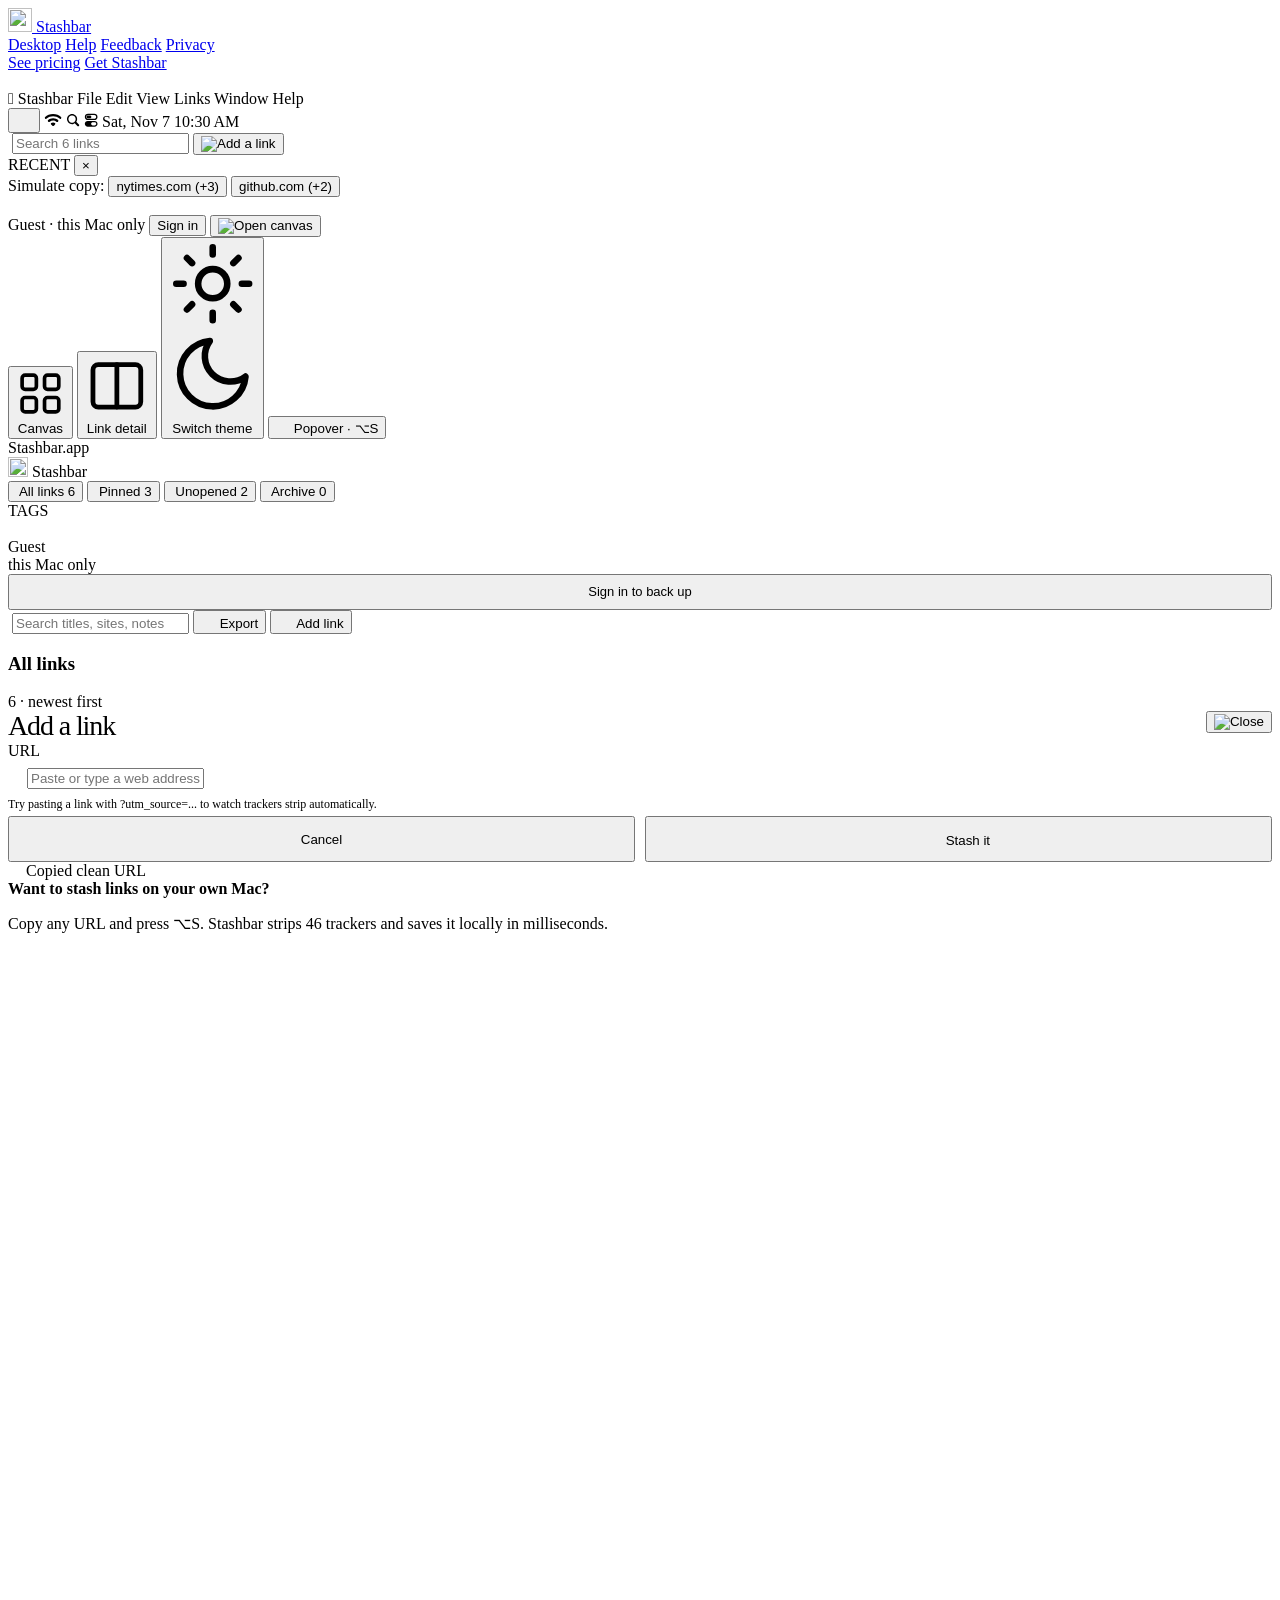
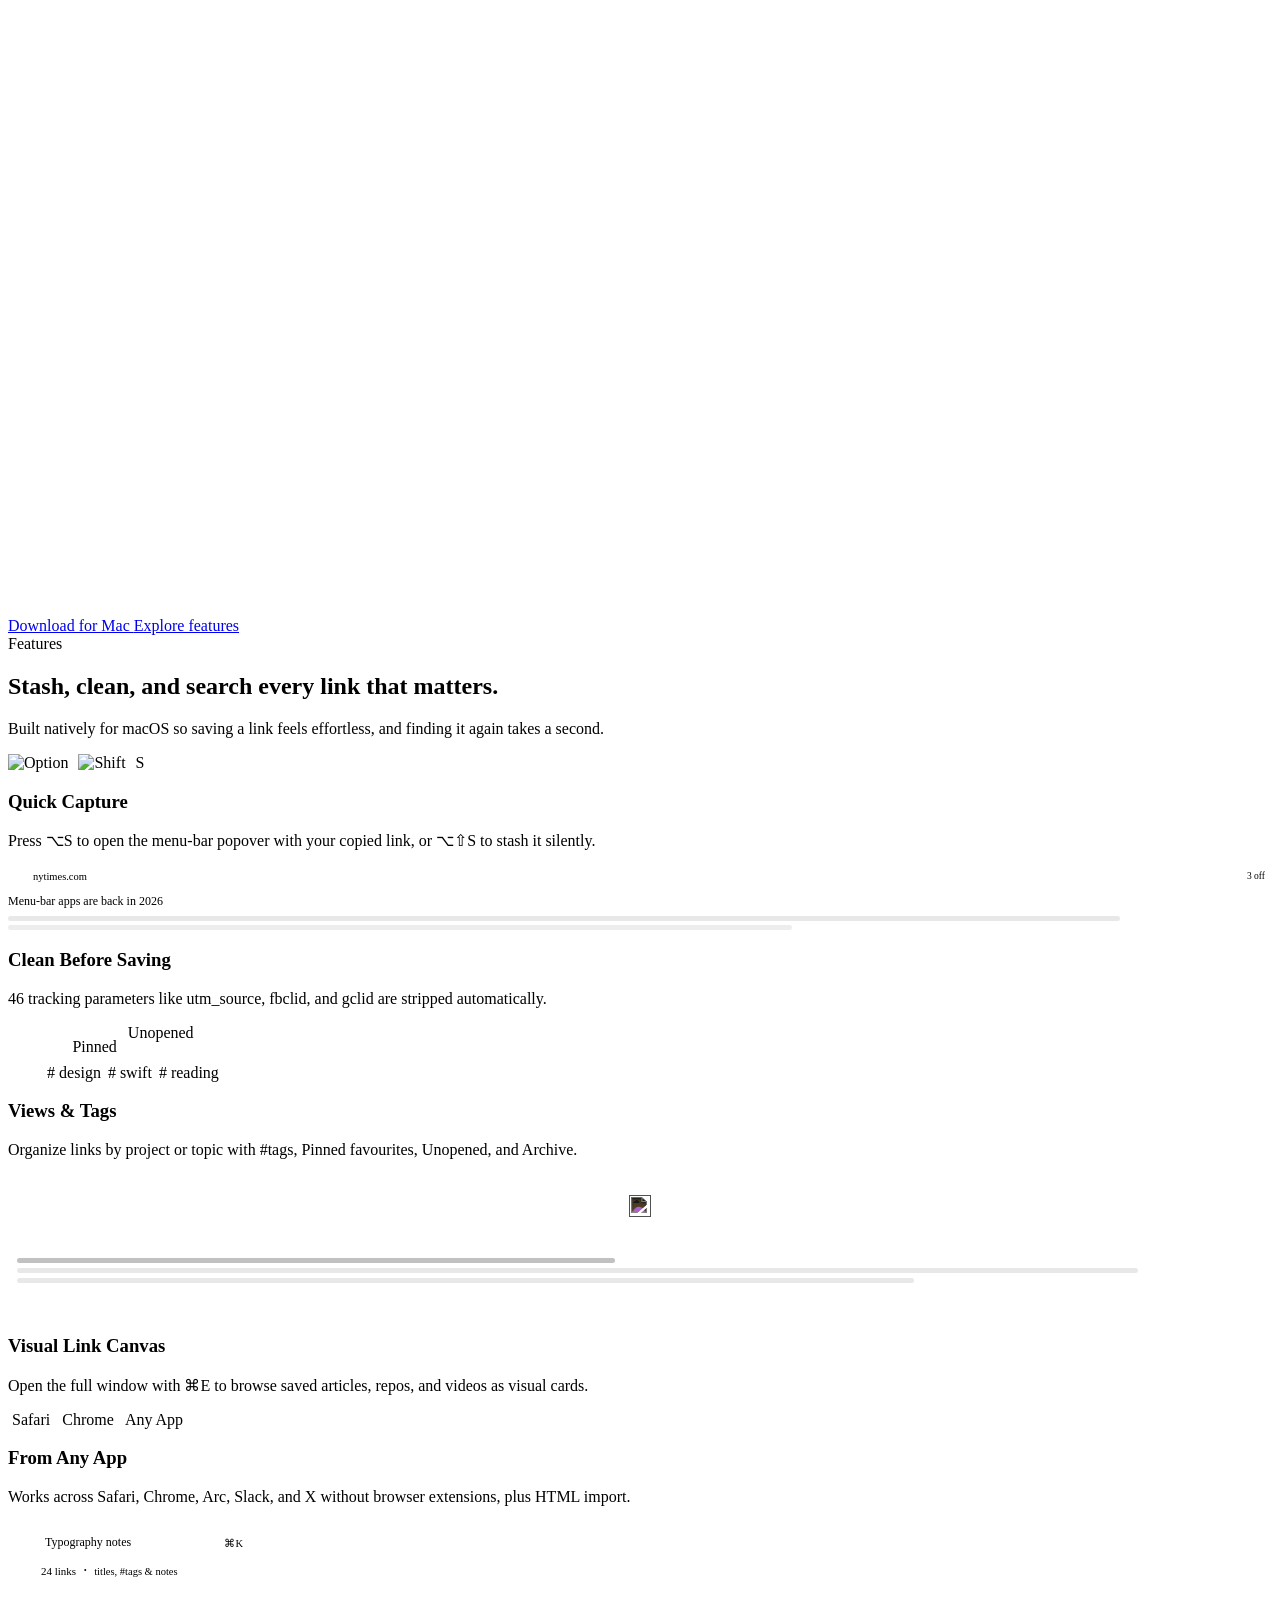
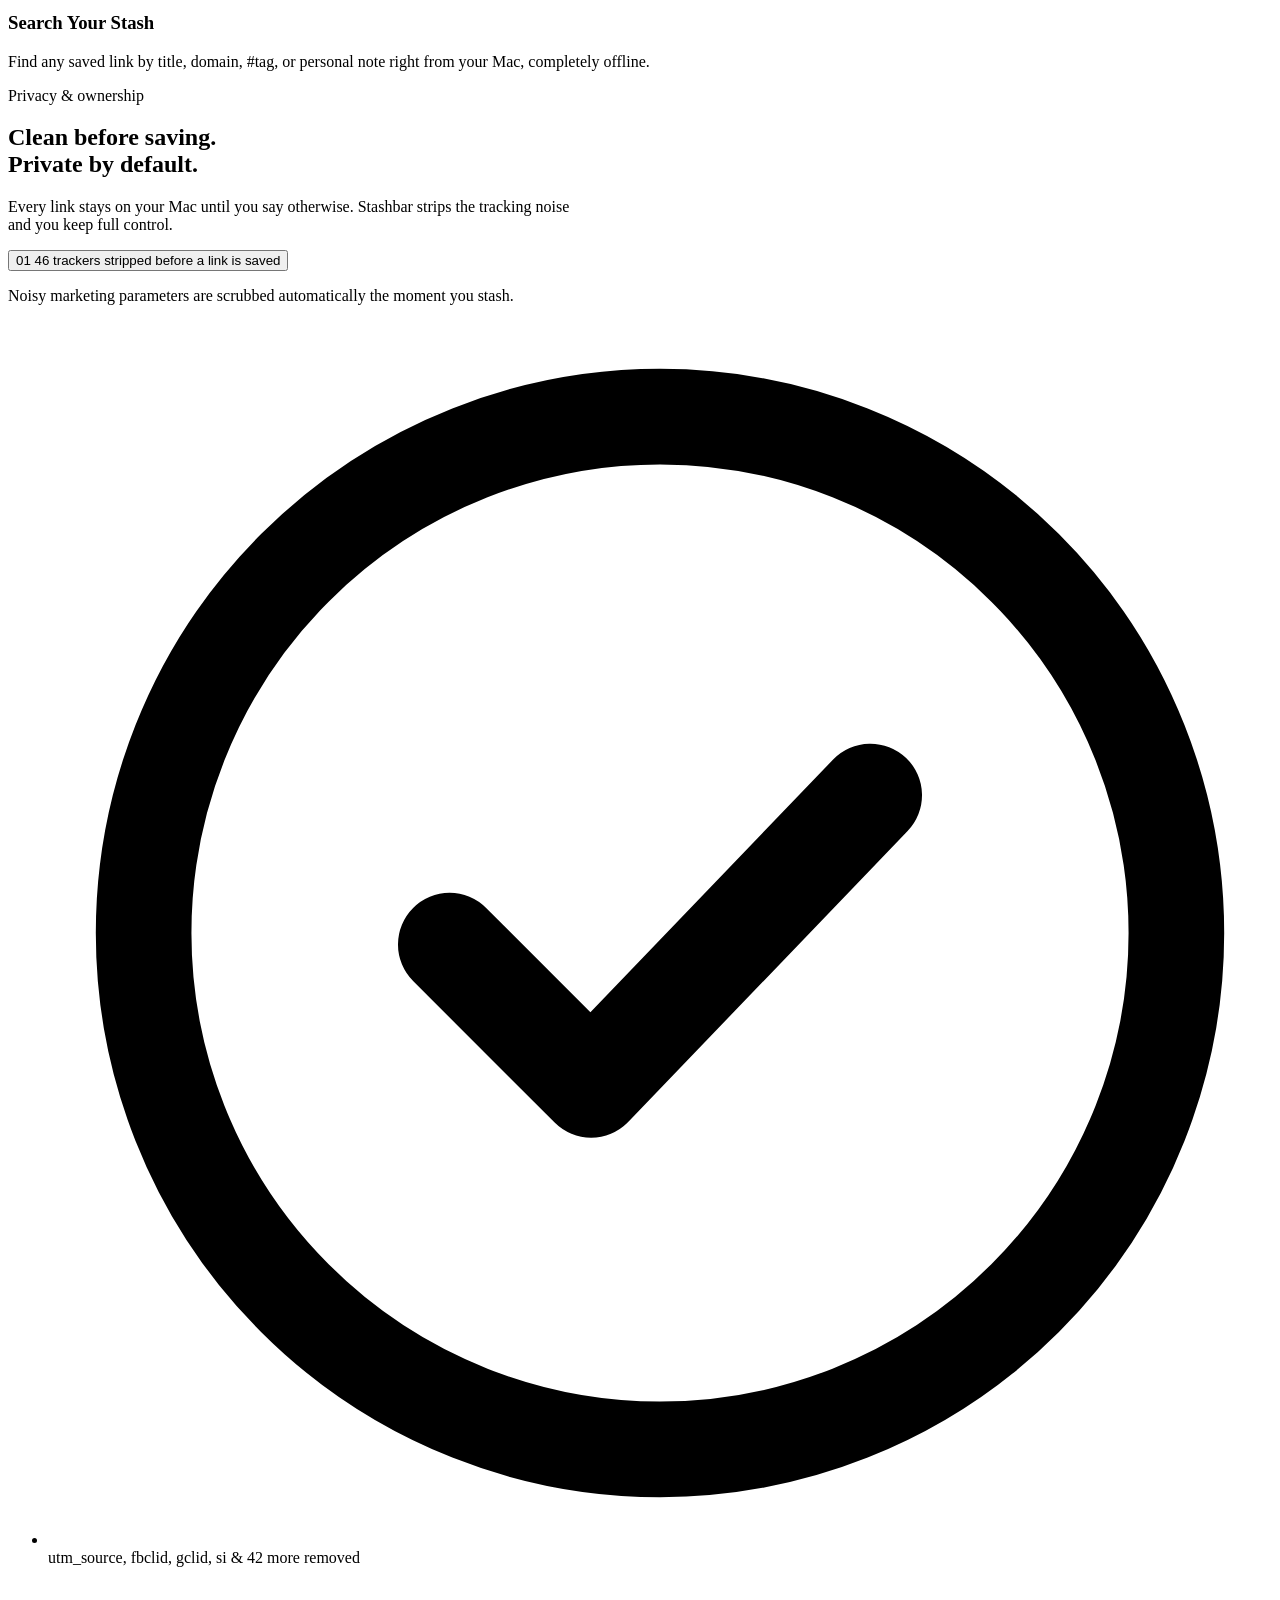
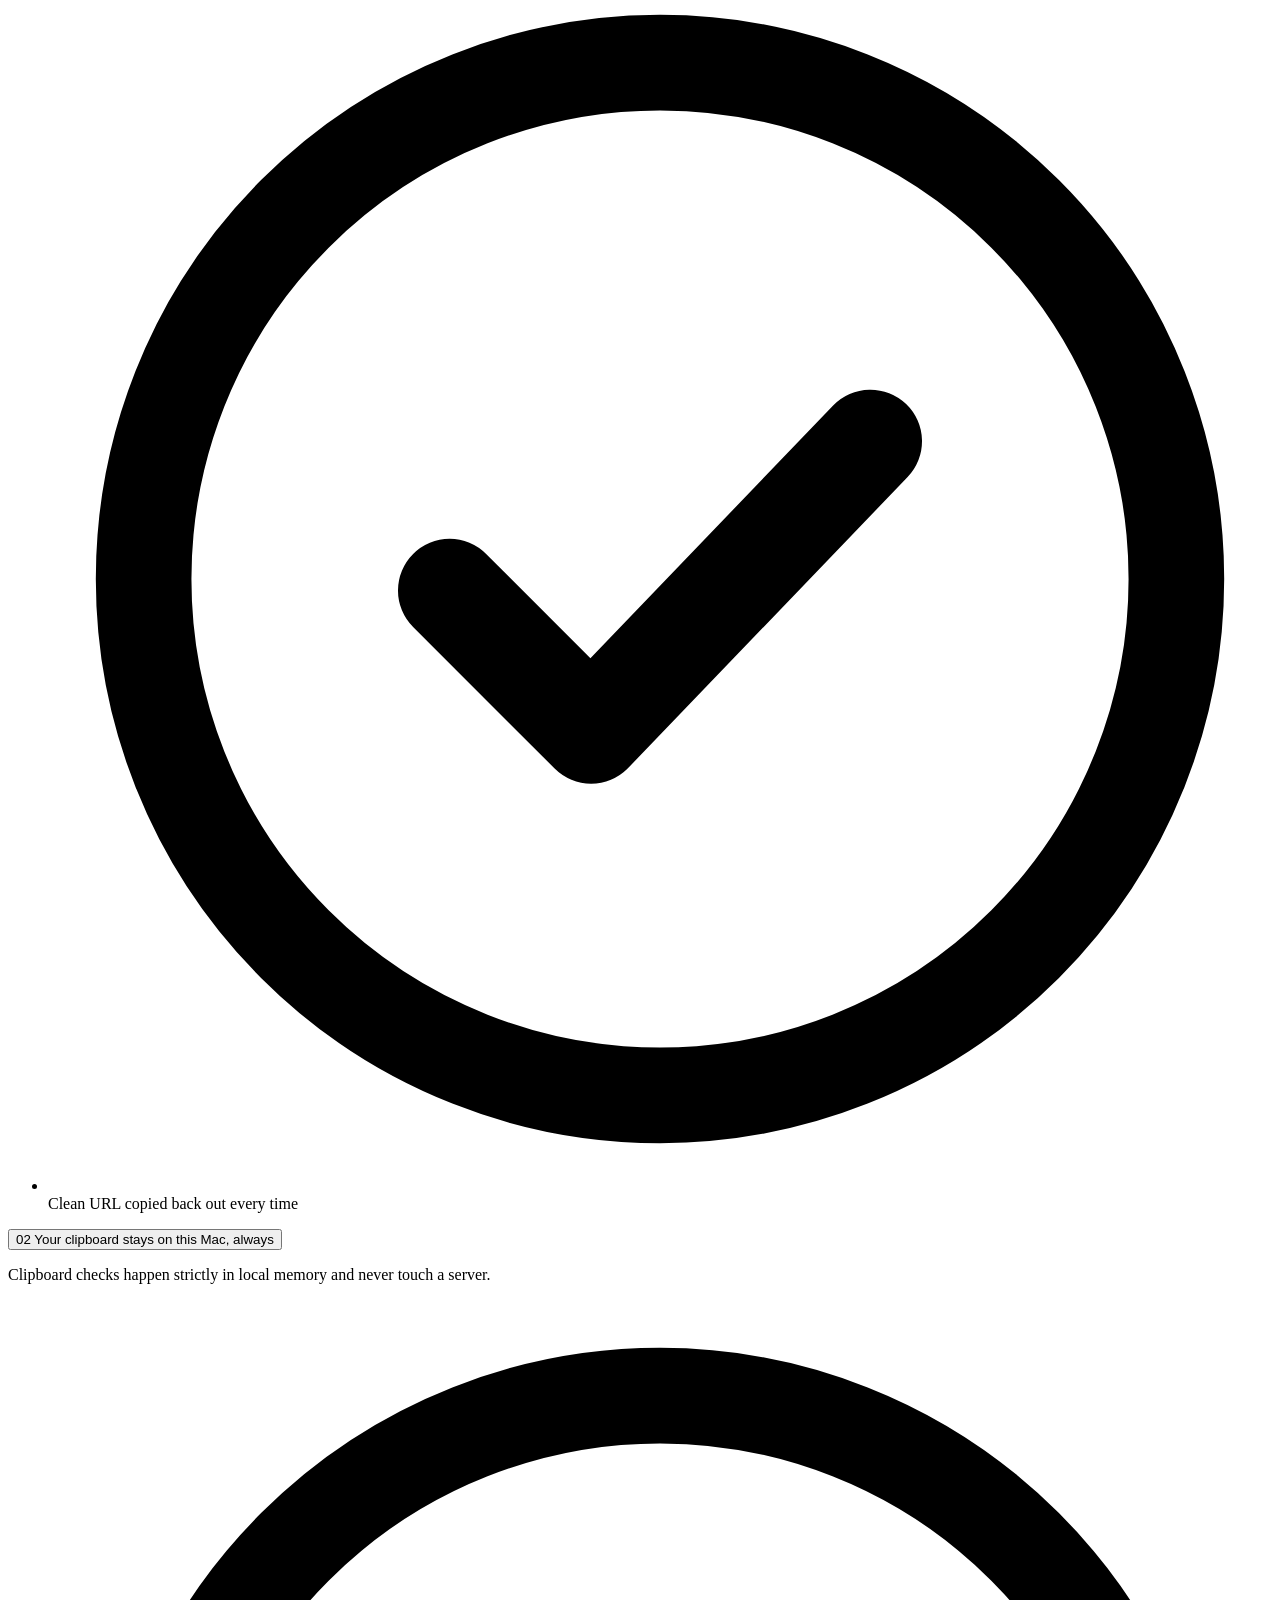
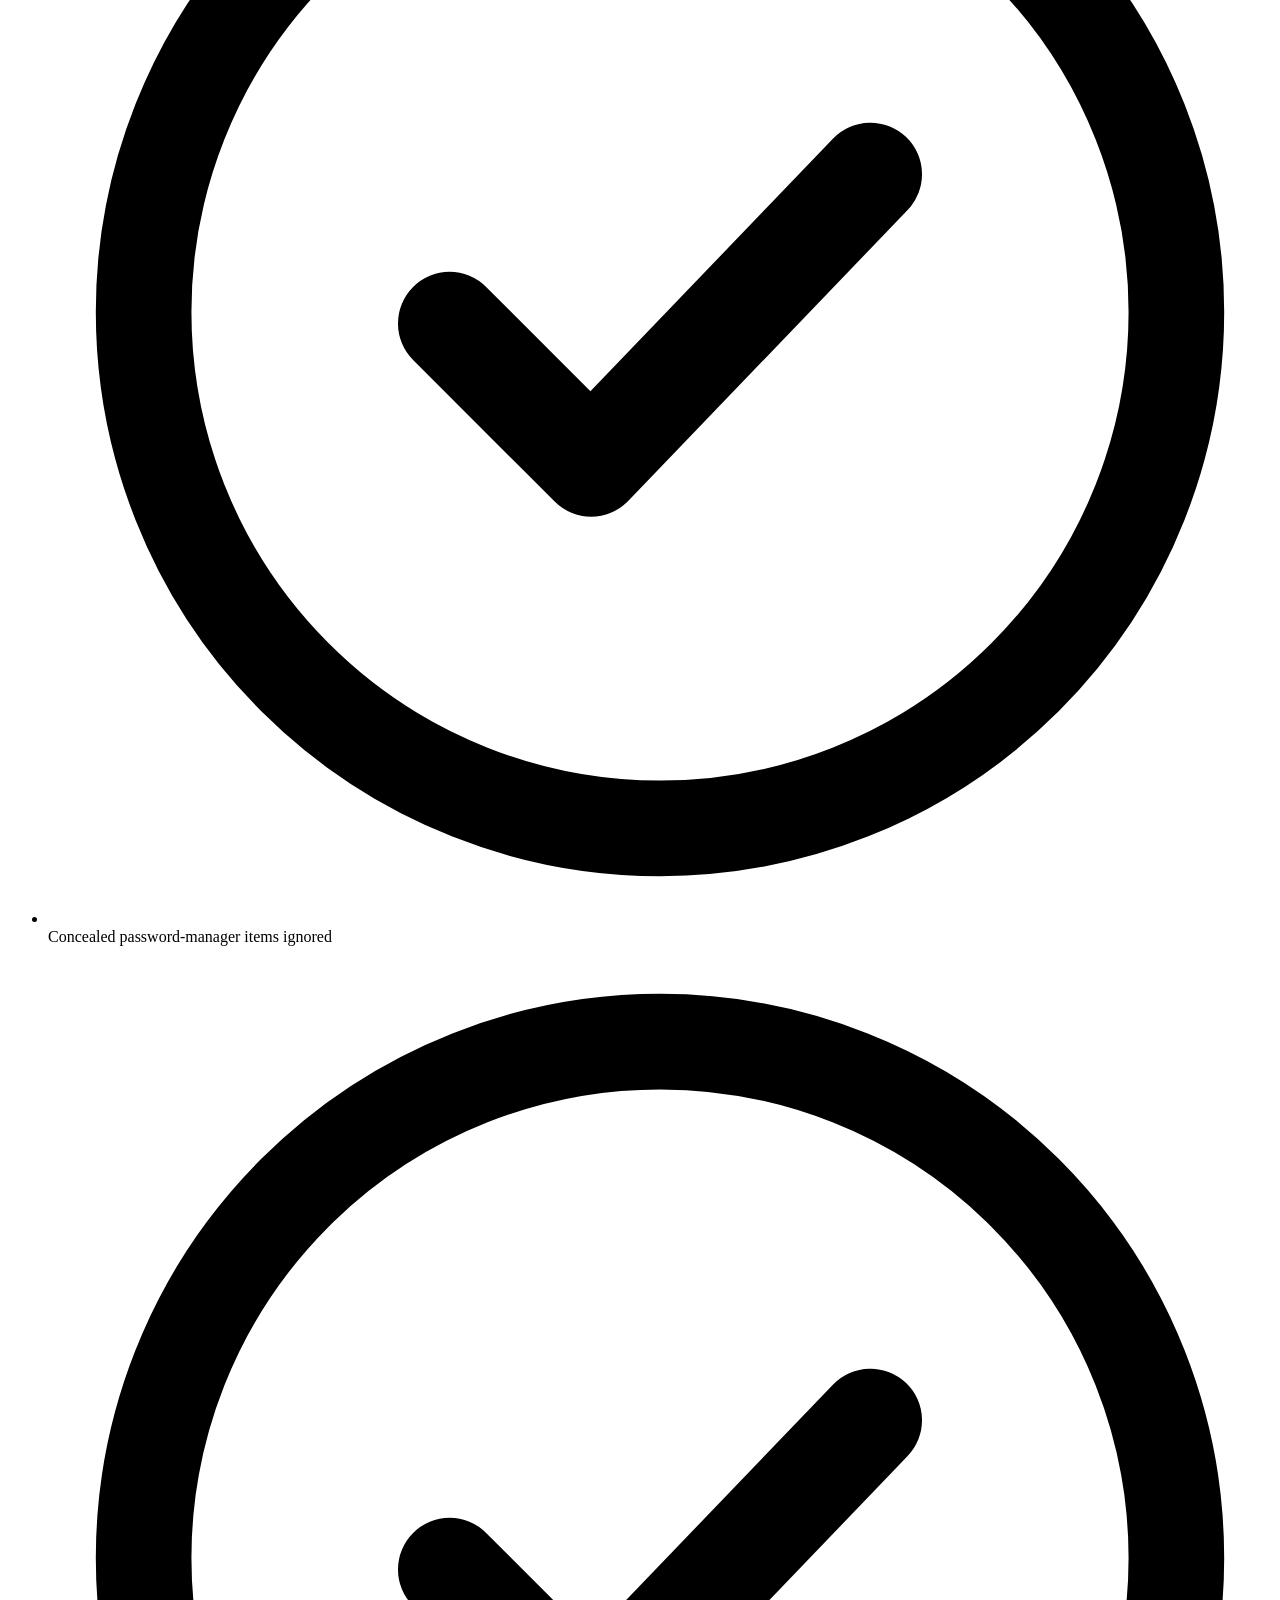
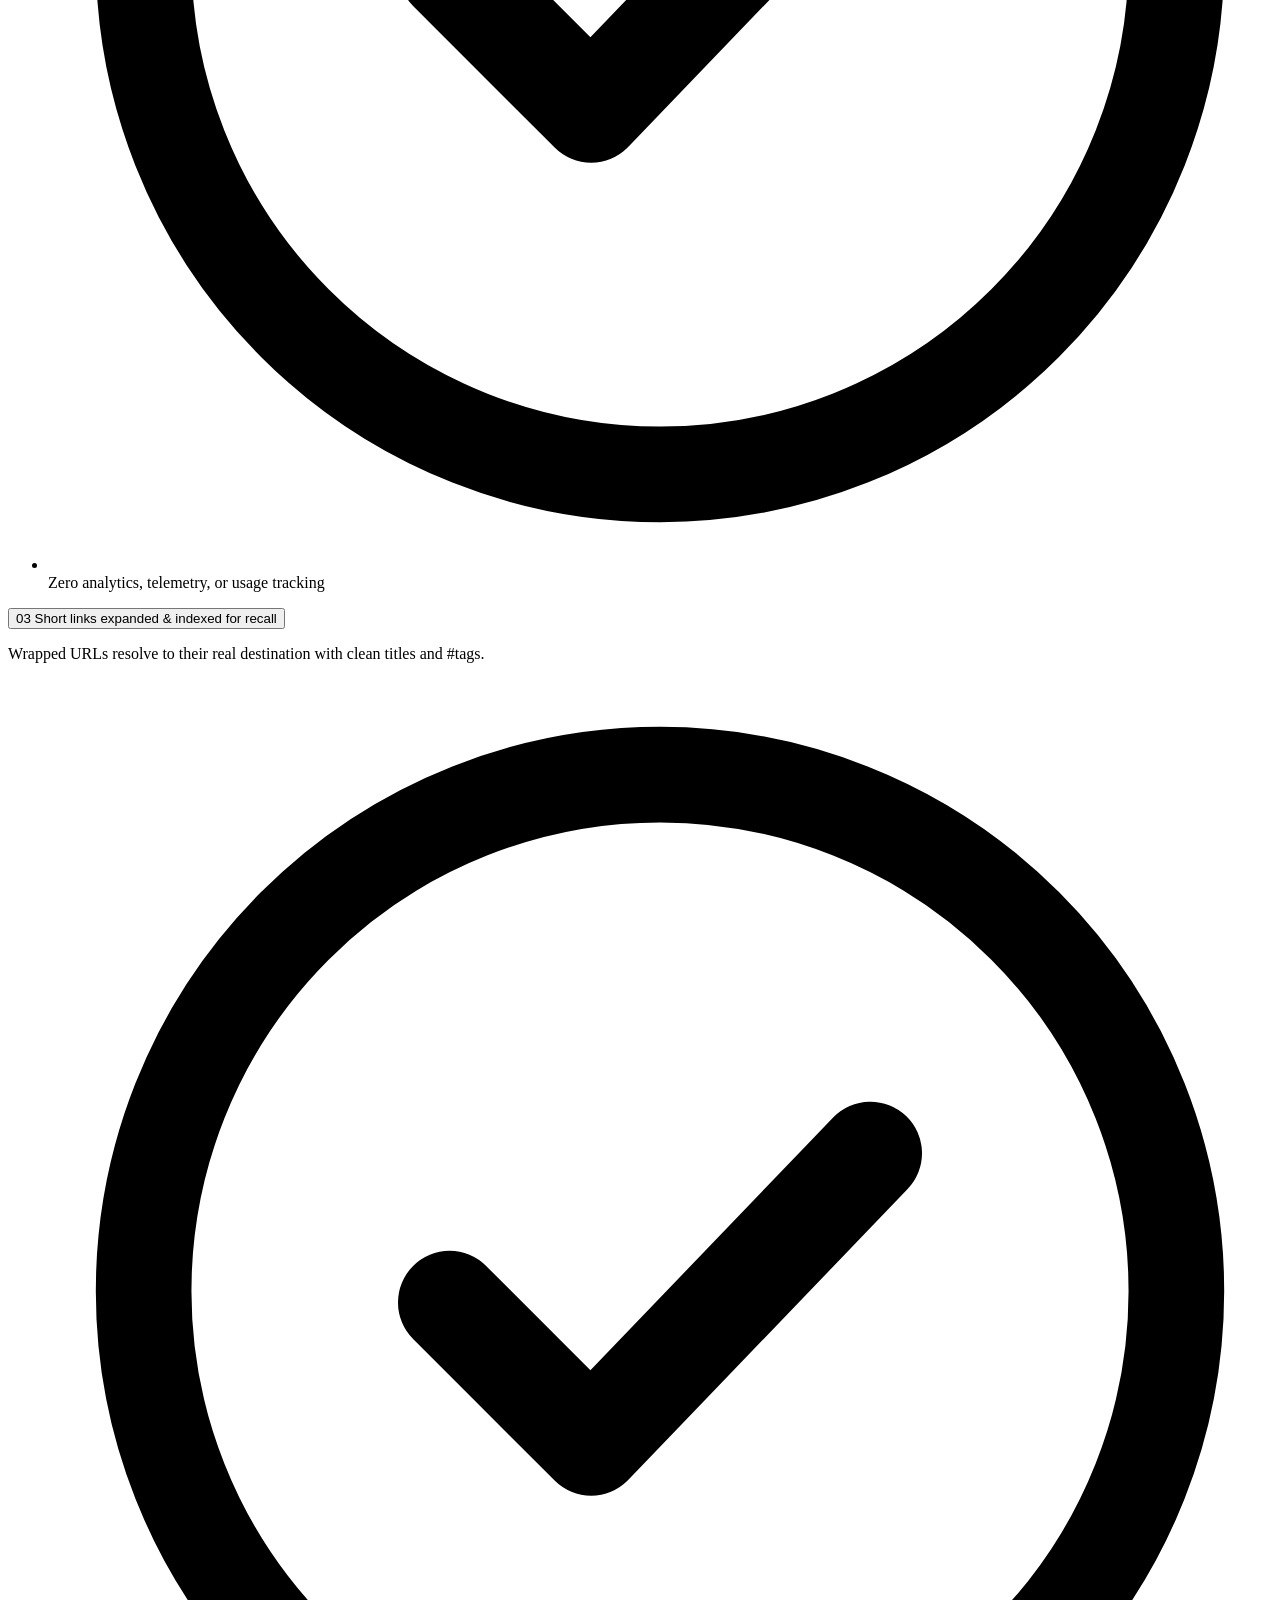
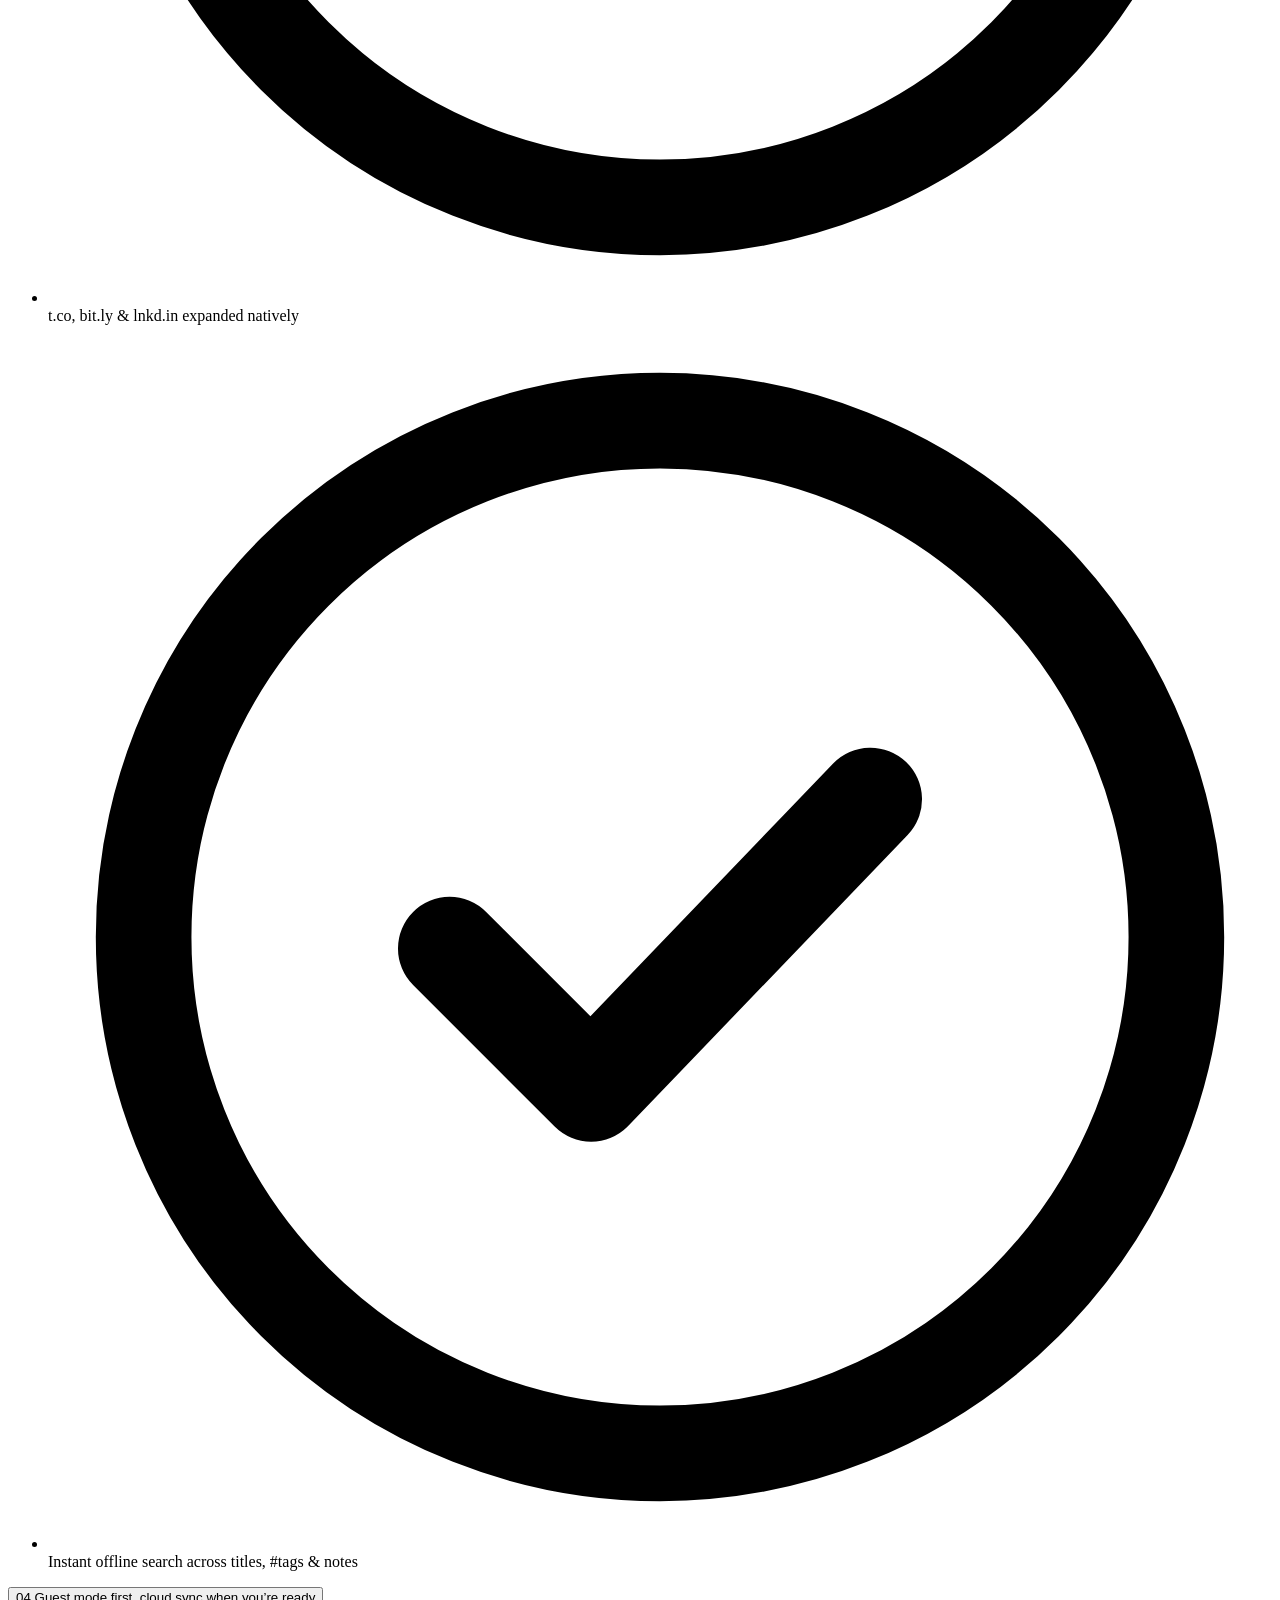
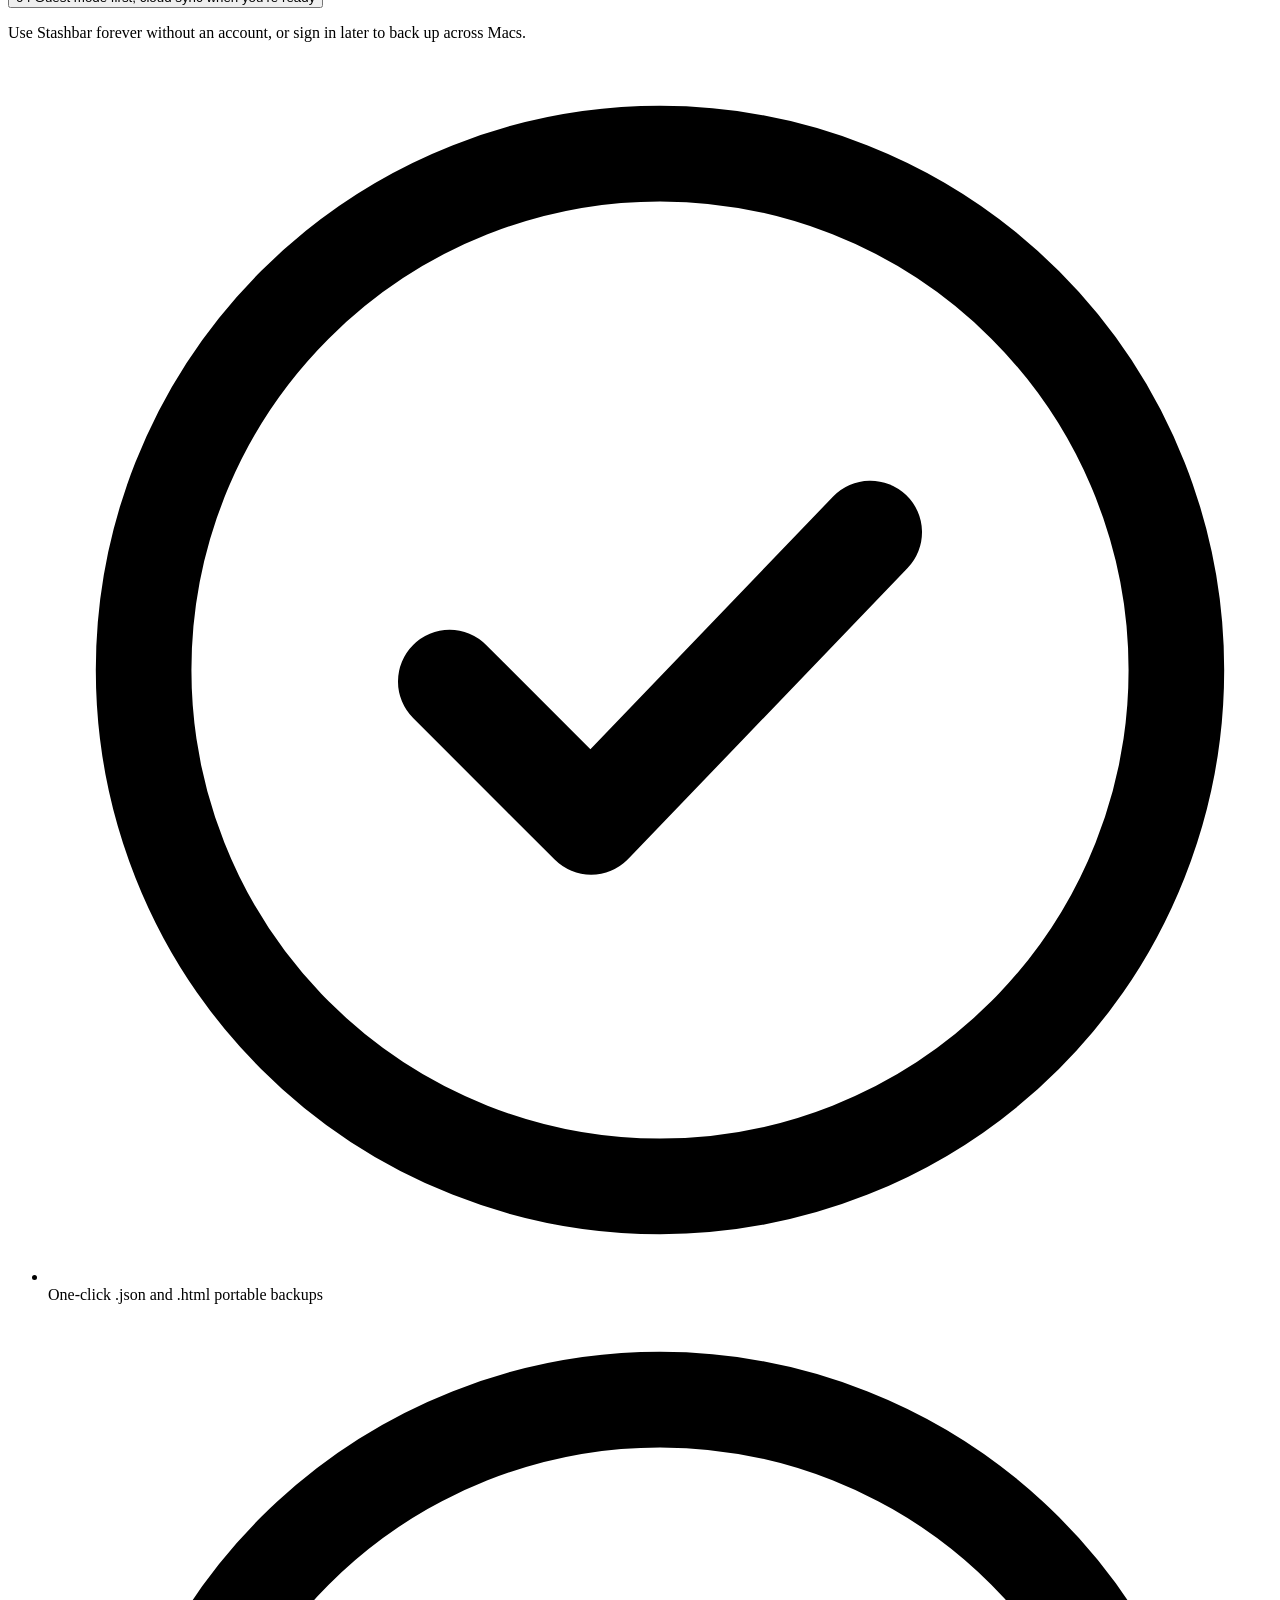
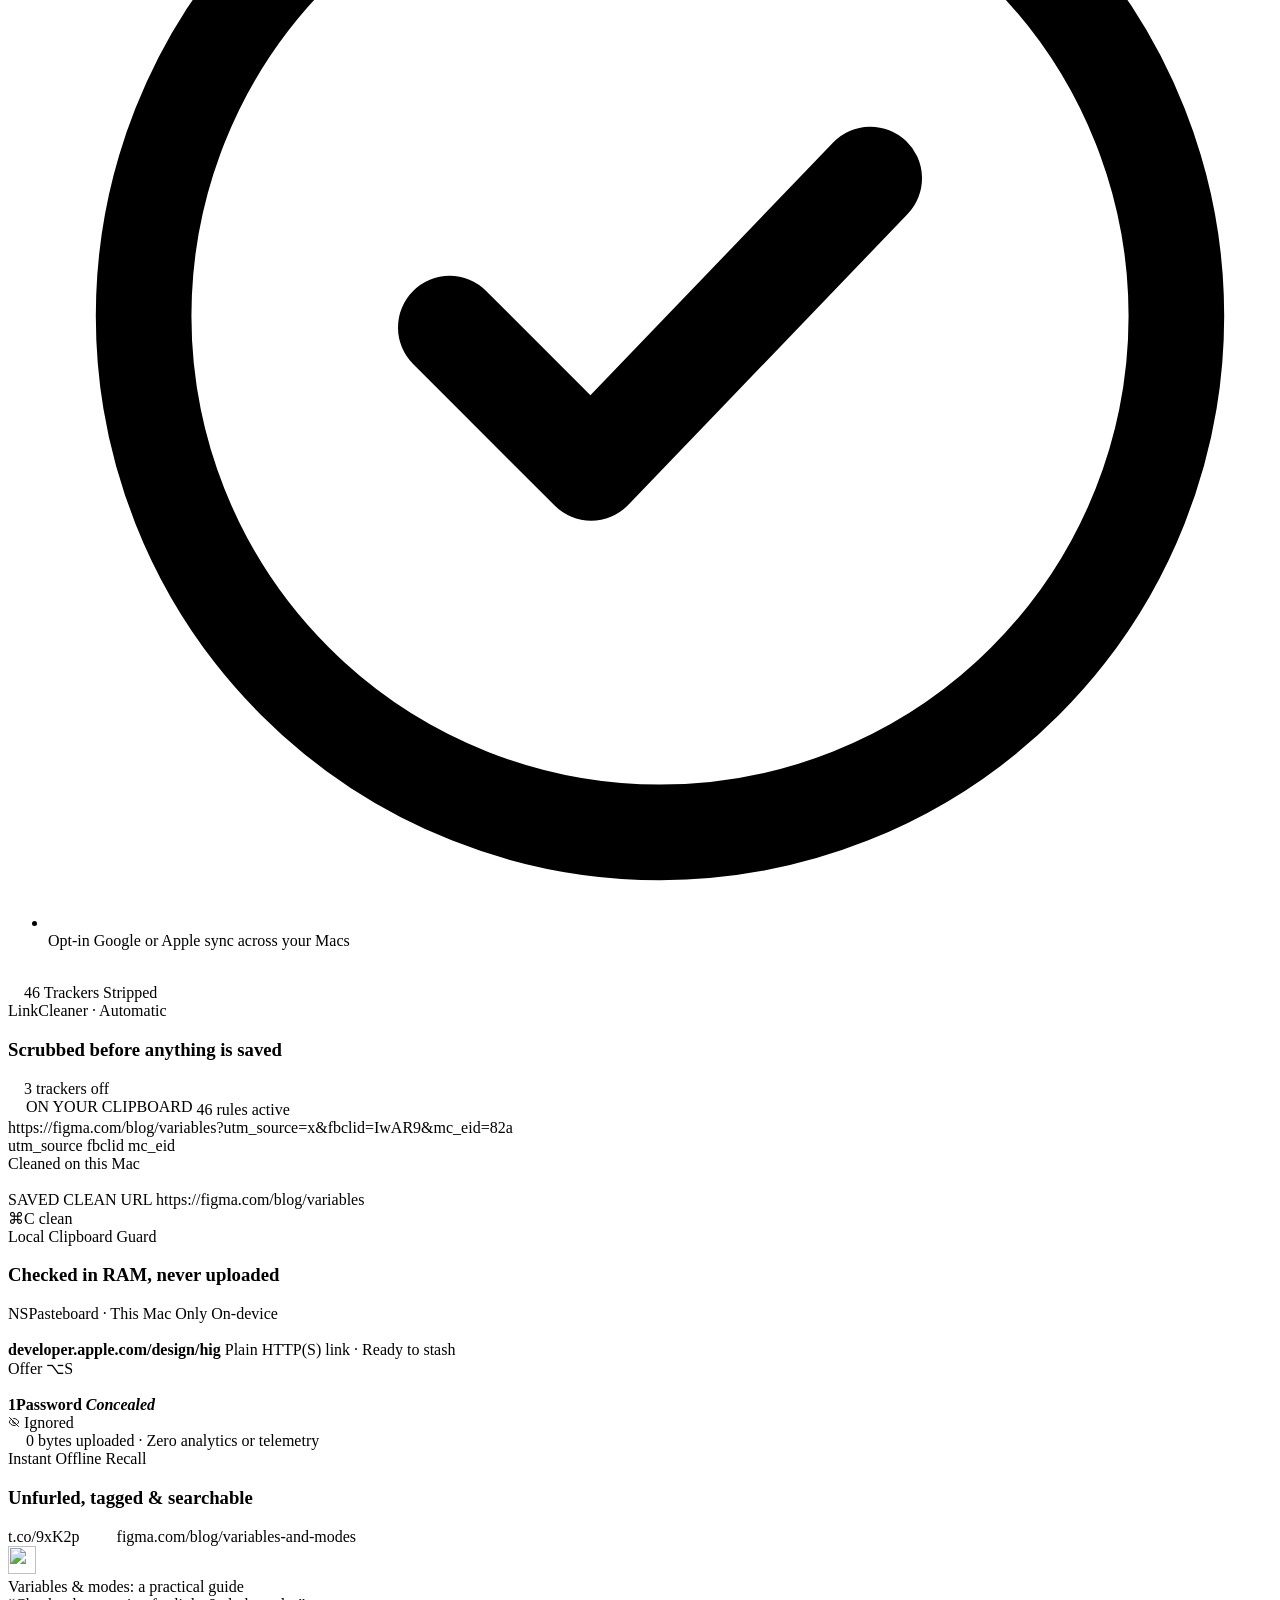
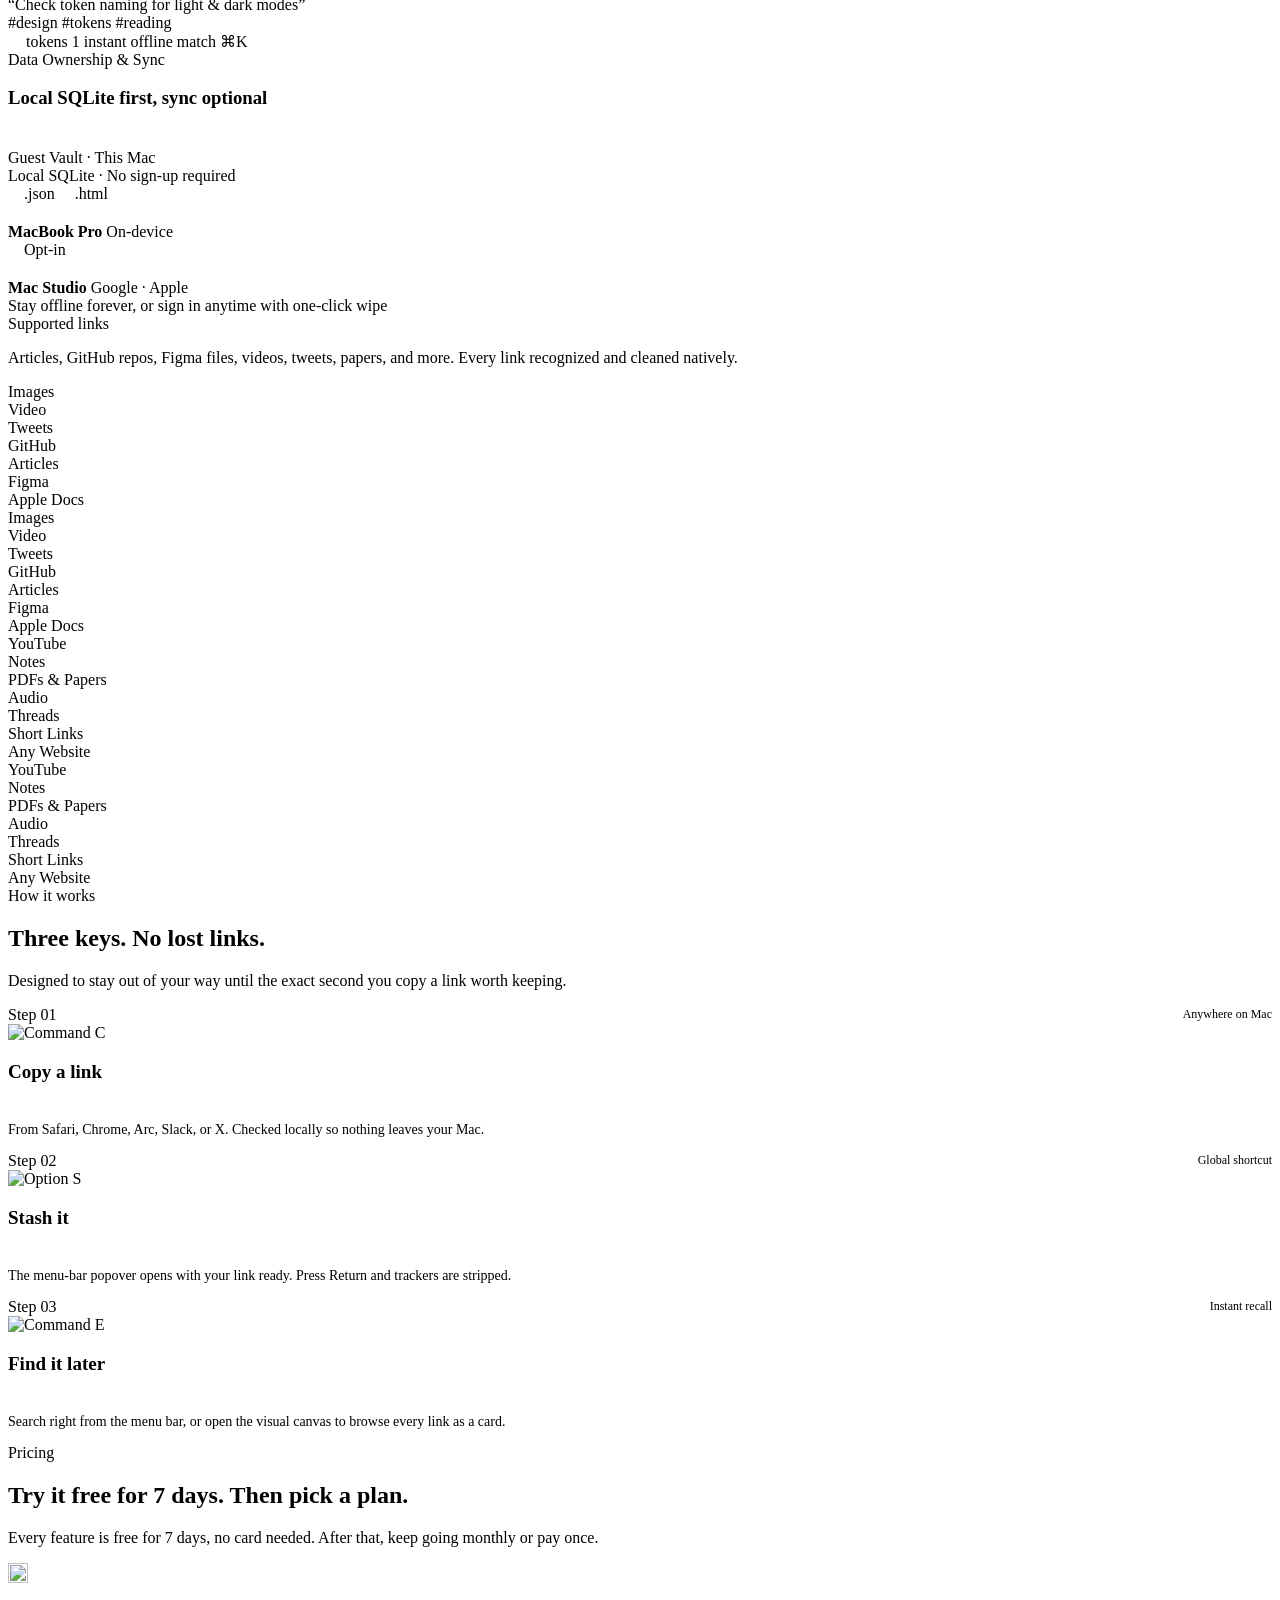
==== commit 1225d56c: "Workflow card: redesigned concealed-credential row (masked field, Concealed chip, striped backdrop) " ====
--- a/web/index.html
+++ b/web/index.html
@@ -13,7 +13,7 @@
 <link rel="apple-touch-icon" href="/assets/brand/apple-touch-icon.png">
 <link rel="preload" href="/assets/fonts/outfit-latin-400-normal.woff2" as="font" type="font/woff2" crossorigin>
 <link rel="preload" href="/assets/macos-day.webp?v=18" as="image" type="image/webp">
-<link rel="stylesheet" href="/css/site.css?v=54">
+<link rel="stylesheet" href="/css/site.css?v=62">
 </head>
 <body>
 
@@ -714,11 +714,14 @@
 
                   <div class="wui-clip-row is-secret">
                     <span class="wui-clip-ico is-lock"><img src="/assets/icons/lock.svg" width="14" height="14" alt=""></span>
-                    <div class="wui-clip-meta">
-                      <b>1Password · <span class="wui-mask-dots">••••••••••••</span></b>
-                      <span>Concealed credential · Untouched</span>
+                    <div class="wui-clip-meta wui-secret-meta">
+                      <b>1Password <em class="wui-secret-chip">Concealed</em></b>
+                      <span class="wui-mask" role="img" aria-label="Hidden password, never read"><i></i><i></i><i></i><i></i><i></i><i></i><i></i><i></i><i></i><i></i><i></i><i></i></span>
                     </div>
-                    <span class="wui-skip-tag">Ignored</span>
+                    <span class="wui-skip-tag wui-skip-ignored">
+                      <svg viewBox="0 0 24 24" width="12" height="12" fill="none" stroke="currentColor" stroke-width="1.8" stroke-linecap="round" stroke-linejoin="round" aria-hidden="true"><path d="M3 3l18 18"/><path d="M10.6 5.1A9.8 9.8 0 0 1 12 5c5 0 8.5 4.5 9.5 7-.4 1-1.2 2.3-2.3 3.5M6.6 6.6C4.6 7.9 3.2 9.9 2.5 12c1 2.5 4.5 7 9.5 7 1.9 0 3.6-.6 5-1.6"/><path d="M9.9 9.9a3 3 0 0 0 4.2 4.2"/></svg>
+                      Ignored
+                    </span>
                   </div>
                 </div>
               </div>
@@ -1019,25 +1022,25 @@
       </div>
       <div class="faq-wrap" data-reveal>
         <div class="faq-list">
-          <details class="faq-acc" open>
+          <details class="faq-acc is-open" open>
             <summary>Is there a free trial?<span class="faq-plus"><img src="/assets/icons/plus.svg" width="13" height="13" alt=""></span></summary>
-            <p>Yes. Stashbar is free for 7 days with every feature and no card needed. After the trial, choose Monthly ($4.99) or Lifetime ($9.99) to keep saving links and syncing them across your Macs.</p>
+            <div class="faq-body"><div class="faq-inner"><p>Yes. Stashbar is free for 7 days with every feature and no card needed. After the trial, choose Monthly ($4.99) or Lifetime ($9.99) to keep saving links and syncing them across your Macs.</p></div></div>
           </details>
           <details class="faq-acc">
             <summary>Do you read or upload my clipboard?<span class="faq-plus"><img src="/assets/icons/plus.svg" width="13" height="13" alt=""></span></summary>
-            <p>Stashbar only checks your clipboard locally on your Mac to spot web addresses, and ignores concealed items from password managers. Nothing is uploaded unless you stash a link while signed in.</p>
+            <div class="faq-body"><div class="faq-inner"><p>Stashbar only checks your clipboard locally on your Mac to spot web addresses, and ignores concealed items from password managers. Nothing is uploaded unless you stash a link while signed in.</p></div></div>
           </details>
           <details class="faq-acc">
             <summary>What happens if I delete the app?<span class="faq-plus"><img src="/assets/icons/plus.svg" width="13" height="13" alt=""></span></summary>
-            <p>Guest links live only on your Mac (you can export a <code>.json</code> or <code>.html</code> backup anytime). If you sign in with Google or Apple, your links sync back automatically on any Mac.</p>
+            <div class="faq-body"><div class="faq-inner"><p>Guest links live only on your Mac (you can export a <code>.json</code> or <code>.html</code> backup anytime). If you sign in with Google or Apple, your links sync back automatically on any Mac.</p></div></div>
           </details>
           <details class="faq-acc">
             <summary>Which Macs and macOS versions are supported?<span class="faq-plus"><img src="/assets/icons/plus.svg" width="13" height="13" alt=""></span></summary>
-            <p>macOS 13 Ventura or later, running natively as a universal binary on both Apple silicon and Intel Macs.</p>
+            <div class="faq-body"><div class="faq-inner"><p>macOS 13 Ventura or later, running natively as a universal binary on both Apple silicon and Intel Macs.</p></div></div>
           </details>
           <details class="faq-acc">
             <summary>How do I quit Stashbar completely?<span class="faq-plus"><img src="/assets/icons/plus.svg" width="13" height="13" alt=""></span></summary>
-            <p>Right-click the pin icon in your menu bar and choose <b>Quit Stashbar</b>. It exits cleanly with no hidden helpers or background agents left running.</p>
+            <div class="faq-body"><div class="faq-inner"><p>Right-click the pin icon in your menu bar and choose <b>Quit Stashbar</b>. It exits cleanly with no hidden helpers or background agents left running.</p></div></div>
           </details>
         </div>
       </div>
@@ -1109,6 +1112,6 @@
   </footer>
 </div>
 
-<script type="module" src="/js/site.js?v=48"></script>
+<script type="module" src="/js/site.js?v=54"></script>
 </body>
 </html>
